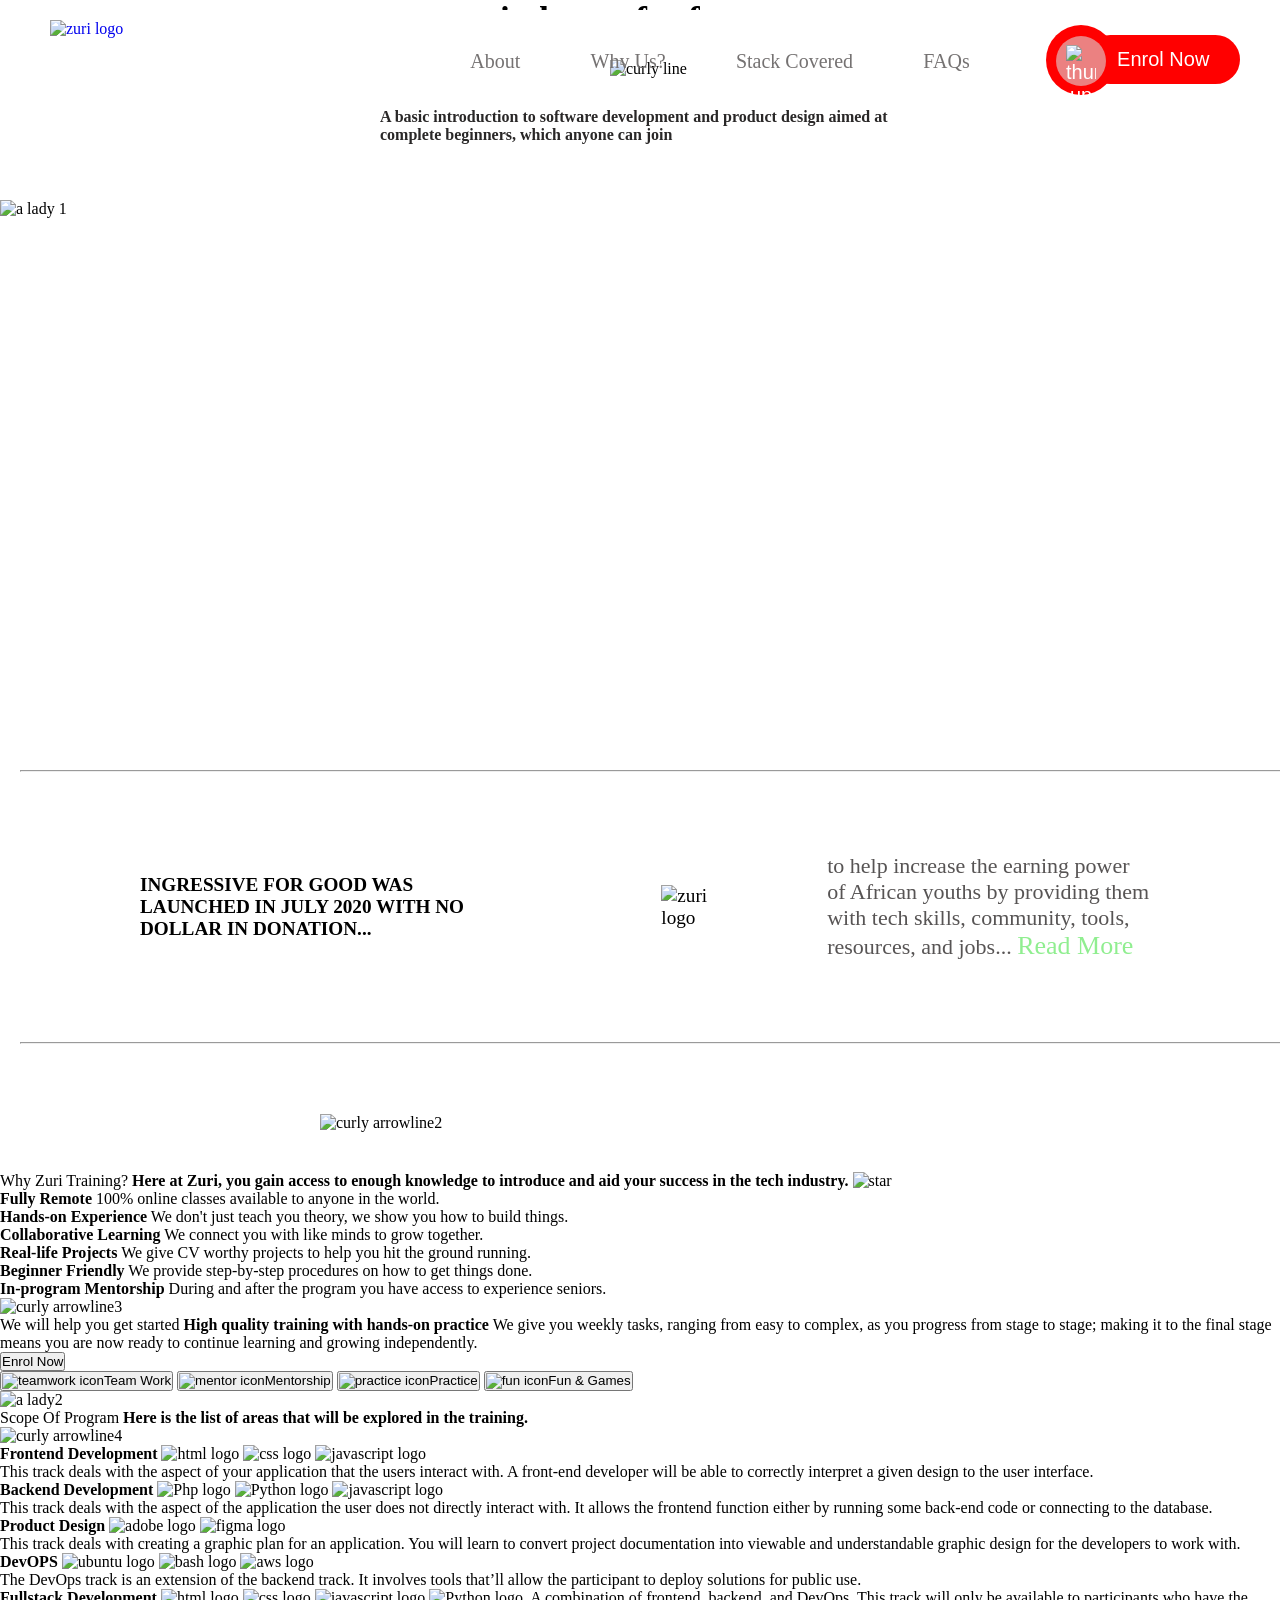
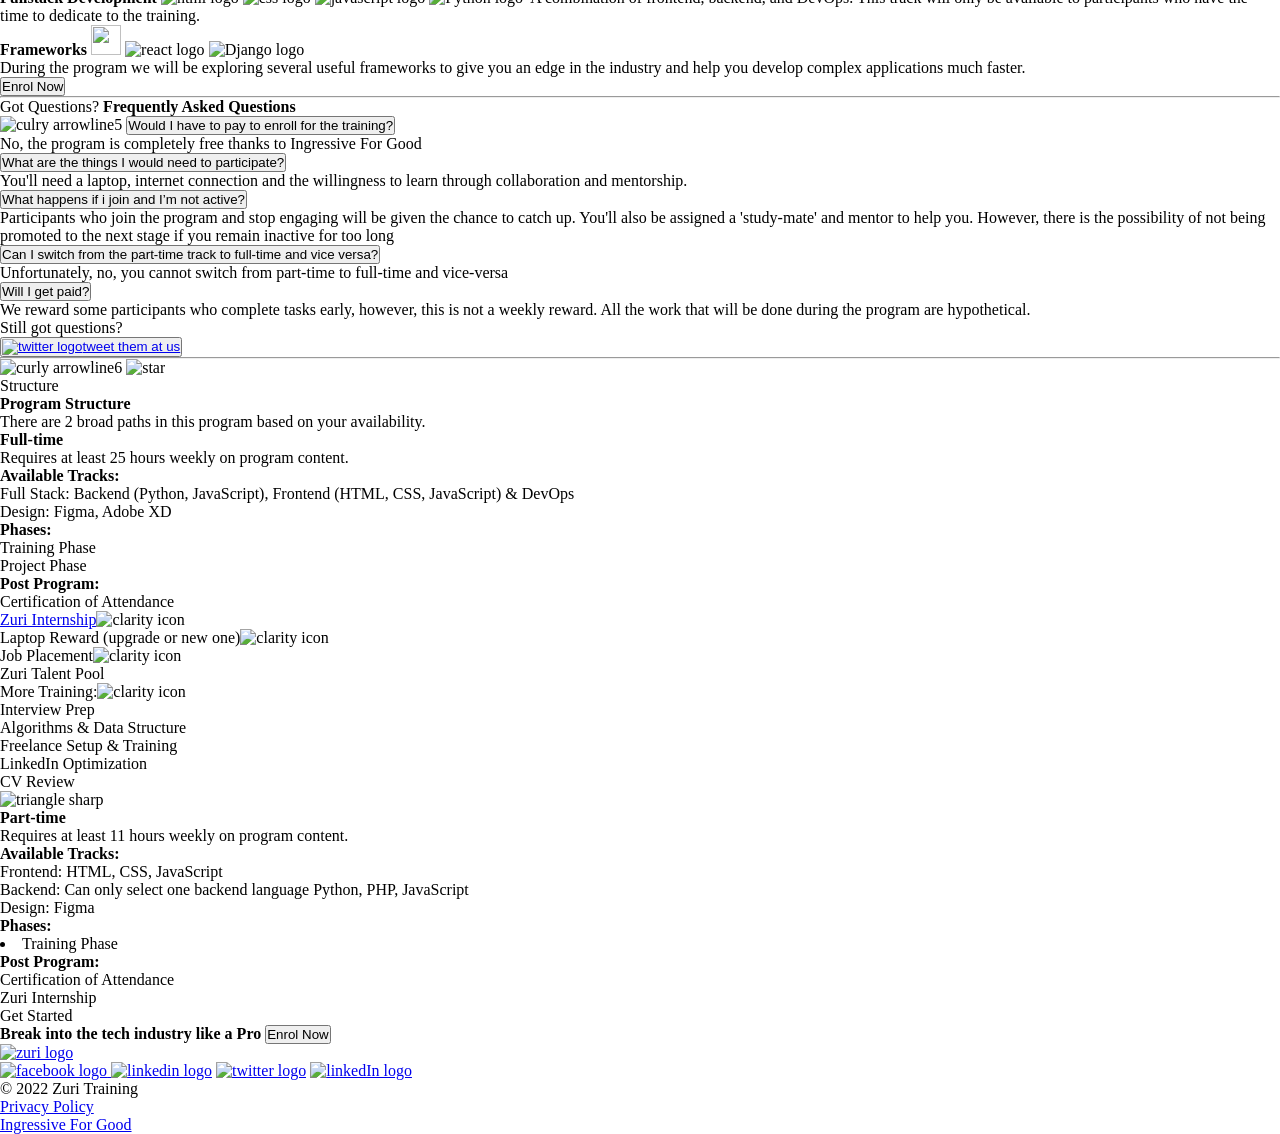
==== index.html @ 5a9dba30 "Rename new.html to index.html" ====
<!DOCTYPE html>
<html>

<head>
  <meta charset="utf-8">
  <meta name="viewport" content="width=device-width">
  <title>Zuri New User Page</title>
  <link href="new.css" rel="stylesheet" type="text/css" />
</head>

<body>
   <div class="container">
     <header>
       <a href="https://training.zuri.team/" target="_blank"><img src="https://training.zuri.team/logo.svg" alt="zuri logo" width="300px" height="100px"></a>
       <nav>
         <a href="#">About</a>
         <a href="#">Why Us?</a>
         <a href="#">Stack Covered</a>
         <a href="#">FAQs</a>
       </nav>
       <a href="https://training.zuri.team/enroll"><button><img src="https://images.emojiterra.com/google/noto-emoji/v2.034/128px/1f44d.png" alt="thumps up emorji" width="30px">Enrol Now</button></a>
     </header>
     <main>
       <section class="search">
         <img id="lady1"src="https://training.zuri.team/lady1.jpg" alt="a lady 1" width="400px" height="400px">
         <div class="scale">
      <p>And now your search has ended...</p>
        <h1>Gain knowledge to help you scale through the tech industry for free.
        </h1> 
        </div>
         <img id="wire1" src="https://training.zuri.team/line.svg" alt="curly line">
         <p class="basic">A basic introduction to software development and product design aimed at complete beginners, which anyone can join</p>
       <img id="maleface"src="https://training.zuri.team/maleface.svg"  alt="a maleface">
        <button>Enrol Now</button>
         
         <img id="wire2"src="https://training.zuri.team/section1wire.svg" alt="a curly arrowline">
         <img id="male1"src="https://training.zuri.team/male1.jpg" alt="a male1" width="400px" height="400px">
         
       </section>

       <section class="launch">
        
         <hr>
         <div class="sub-launch">
        <div><p><strong>INGRESSIVE FOR GOOD WAS LAUNCHED IN JULY 2020 WITH NO DOLLAR IN DONATION...</strong></p>
        </div>
         <div>
           <img src="https://training.zuri.team/ingresive.jpg" alt="zuri logo" width="200px" height="200px">
         </div>
         <div>
           <p class="help">
             to help increase the earning power of African youths by providing them with tech skills, community, tools, resources, and jobs... <a href="#">Read More</a>
           </p>
         </div>
        </div>
         <hr>
        
         <img id="wire3"src="https://training.zuri.team/section3wire.svg" alt="curly arrowline2">
       </section>
       <section>
         
         <p>
           Why Zuri Training?
<strong>
Here at Zuri, you gain access to enough knowledge to introduce and aid your success in the tech industry.
</strong>
           <img src="https://training.zuri.team/Star.jpg" alt="star" width="100px" height="100px">
         </p>
         <div>
           <ol>
             <li>
               <strong>Fully Remote</strong>
100% online classes available to anyone in the world.</li>
             <li>
               <strong>Hands-on Experience</strong>
We don't just teach you theory, we show you how to build things.
             </li>
             <li>
               <strong>Collaborative Learning</strong>
    We connect you with like minds to grow together.
             </li>
             <li>
               <strong>Real-life Projects</strong>
We give CV worthy projects to help you hit the ground running.
             </li>
             <li>
               <strong>Beginner Friendly</strong>
We provide step-by-step procedures on how to get things done.
             </li>
             <li>
               <strong>In-program Mentorship</strong>
During and after the program you have access to experience seniors.
             </li>
           </ol>
         </div>
       </section>
       <section>
         <img src="https://training.zuri.team/section3wire.svg" alt="curly arrowline3">
         <div>
         <p>
           We will help you get started

<strong>High quality training with hands-on practice</strong>

We give you weekly tasks, ranging from easy to complex, as you progress from stage to stage; making it to the final stage means you are now ready to continue learning and growing independently.
         </p>
    <a href="#"><button>Enrol Now</button></a>
           <div id="disabled_btn">
           <button><img src="https://training.zuri.team/hand.svg" alt="teamwork icon" width="30px" height="30px">Team Work</button>
           <button><img src="https://training.zuri.team/mentor.svg" alt="mentor icon" width="30px" height="30px">Mentorship</button>
           <button><img src="https://training.zuri.team/practice.svg" alt="practice icon" width="30px" height="30px">Practice</button>
           <button><img src="https://training.zuri.team/games.svg" alt="fun icon" width="30px" height="30px">Fun & Games</button>
         </div>
           <img src="https://training.zuri.team/section5-image.png" alt="a lady2" width="200px" height="200px">
           </div>
         
       </section>
       <section class="pro_scop">
         <p>
          Scope Of Program
           <strong> Here is the list of areas that will be explored in the training.</strong>
         </p>
         <img src="https://training.zuri.team/section6.svg" alt="curly arrowline4">
        <div> <strong>Frontend Development</strong>
          <img src="https://training.zuri.team/html.svg" alt="html logo" width="30px" height="30px">
           <img src="https://training.zuri.team/css-3%20logo.svg" alt="css logo" width="30px" height="30px">
           <img src="https://training.zuri.team/javascript%20logo.svg" alt="javascript logo" width="30px" height="30px">
          <p>
            This track deals with the aspect of your application that the users interact with. A front-end developer will be able to correctly interpret a given design to the user interface.
          </p>
          </div>
         <div> 
           <strong>Backend Development</strong>
          <img src="https://training.zuri.team/php2%20logo.svg" alt="Php logo" width="30px" height="30px">
           <img src="https://training.zuri.team/python-4%20logo.svg" alt="Python logo" width="30px" height="30px">
           <img src="https://training.zuri.team/javascript%20logo.svg" alt="javascript logo" width="30px" height="30px">
           <p>
             This track deals with the aspect of the application the user does not directly interact with. It allows the frontend function either by running some back-end code or connecting to the database.
           </p>
          </div>
         <div> 
           <strong>Product Design</strong>
          <img src="https://training.zuri.team/adobe-xd%20logo.svg" alt="adobe logo" width="30px" height="30px">
           <img src="https://training.zuri.team/Figma%20logo.svg" alt="figma logo" width="30px" height="30px">
           <p>
This track deals with creating a graphic plan for an application. You will learn to convert project documentation into viewable and understandable graphic design for the developers to work with.
           </p>
          </div>
         <div> 
           <strong>DevOPS</strong>
          <img src="https://training.zuri.team/Ubuntu%20logo.svg" alt="ubuntu logo" width="30px" height="30px">
           <img src="https://training.zuri.team/Bash%20logo.svg" alt="bash logo" width="30px" height="30px">
           <img src="https://training.zuri.team/aws%20logo.svg" alt="aws logo" width="30px" height="30px">
           <p>
The DevOps track is an extension of the backend track. It involves tools that’ll allow the participant to deploy solutions for public use.
           </p>
          </div>
         <div> <strong>Fullstack Development</strong>
          <img src="https://training.zuri.team/html.svg" alt="html logo" width="30px" height="30px">
           <img src="https://training.zuri.team/css-3%20logo.svg" alt="css logo" width="30px" height="30px">
           <img src="https://training.zuri.team/javascript%20logo.svg" alt="javascript logo" width="30px" height="30px">
            <img src="https://training.zuri.team/python-4%20logo.svg" alt="Python logo" width="30px" height="30px">
           <img 
          <p>
A combination of frontend, backend, and DevOps. This track will only be available to participants who have the time to dedicate to the training.
          </p>
          </div>
         <div class="framework"> 
           <strong>Frameworks</strong>
          <img src="https://training.zuri.team/Laravel%20logo.svg alt="lavarel logo" width="30px" height="30px">
           <img src="https://training.zuri.team/React%20logo.svg" alt="react logo" width="30px" height="30px">
           <img src="https://training.zuri.team/Django%20logo.svg" alt="Django logo" width="30px" height="30px">
           <p>
During the program we will be exploring several useful frameworks to give you an edge in the industry and help you develop complex applications much faster.
           </p>
           <button>Enrol Now</button>
          </div>
       </section>
       <hr>
       <section class="faqs_container">
         <div class="faqs">
           <p>
             Got Questions?
<strong>Frequently Asked Questions</strong>
           </p>
           <img src="https://training.zuri.team/section7wire.svg" alt="culry arrowline5">
           <button class="collapsible">Would I have to pay to enroll for the training?</button>
           <p class="content">No, the program is completely free thanks to Ingressive For Good</p>
           <button class="collapsible">What are the things I would need to participate?</button>
                      <p class="content">You'll need a laptop, internet connection and the willingness to learn through collaboration and mentorship.</p>
           <button class="collapsible">What happens if i join and I’m not active?</button>
                      <p class="content">Participants who join the program and stop engaging will be given the chance to catch up. You'll also be assigned a 'study-mate' and mentor to help you. However, there is the possibility of not being promoted to the next stage if you remain inactive for too long</p>
           <button class="collapsible">Can I switch from the part-time track to full-time and vice versa?</button>
                      <p class="content">Unfortunately, no, you cannot switch from part-time to full-time and vice-versa</p>
           <button class="collapsible">Will I get paid?</button>
             <p class="content">We reward some participants who complete tasks early, however, this is not a weekly reward. All the work that will be done during the program are hypothetical.</p>
           <p>Still got questions?</p><button>
             <a href="https://twitter.com/thezuriteam" target="_blank"><img src="https://training.zuri.team/twitter.svg" alt="twitter logo" width="22px" height="22px">tweet them at us</a>
           </button>
         </div>
       </section>
       <hr>
       <section class="structure_container">
         <div class="structure">
           <img src="https://training.zuri.team/section7wire.svg" alt="curly arrowline6">
            <img src="https://training.zuri.team/Star1.svg" alt="star">
 <p class=red>Structure</p>
<strong>Program Structure</strong>
<p>There are 2 broad paths in this program based on your availability.
  </p>
           <div class="full-time">
            <strong>Full-time</strong> 

<p>
  Requires at least 25 hours weekly on program content.
</p>
<strong>Available Tracks:</strong>

<ul>
 <li> Full Stack: Backend (Python, JavaScript), Frontend (HTML, CSS, JavaScript) & DevOps</li>
<li>Design: Figma, Adobe XD</li>
</ul>
<strong>Phases:</strong>
<ul>
 <li>Training Phase</li>
<li>Project Phase</li>
</ul>
<strong>Post Program:</strong>
<ul>
<li>Certification of Attendance</li> 
<li><a href="#">Zuri Internship</a><img src="https://training.zuri.team/clarity.svg" alt="clarity icon"> </li>
<li>Laptop Reward (upgrade or new one)<img src="https://training.zuri.team/clarity.svg" alt="clarity icon"> </li>
<li>Job Placement<img src="https://training.zuri.team/clarity.svg" alt="clarity icon"> </li>
<li>Zuri Talent Pool</li>
<li>More Training:<img src="https://training.zuri.team/clarity.svg" alt="clarity icon"> <br>
Interview Prep <br>
Algorithms & Data Structure <br>
Freelance Setup & Training <br>
LinkedIn Optimization <br>
CV Review</li>
        </ul>
             <img src="https://training.zuri.team/move.svg" alt="triangle sharp">
</div>
          <div class="part-time">
<strong>Part-time</strong>
<p>Requires at least 11 hours weekly on program content.</p>
<strong>Available Tracks:</strong>
<ul>
 <li>
    Frontend:
HTML, CSS, JavaScript
 </li>
<li>
  Backend: Can only select one backend language
Python,
PHP,
JavaScript
</li>
<li>
  Design:
Figma
</li>

</ul>
<strong>Phases:</strong>
<li>Training Phase</li>
<strong>Post Program:</strong>
<ul>
  <li>Certification of Attendance</li>
<li>Zuri Internship</li>
</ul>
   </div>
    </div>
   </section>
       <section class="get_started">
         <p>Get Started</p>
         <strong>Break into the tech industry like a Pro</strong>
         <button>Enrol Now</button>
       </section>
     </main>
     <footer>
       <div class="footer">
         <a href="https://training.zuri.team/" target="_blank"><img src="https://training.zuri.team/logo.svg" alt="zuri logo" width="100px" height="100px"></a>
         <div class="socials">
           <a href="https://web.facebook.com/thezuriteam" target="_blank"> <img src="https://training.zuri.team/facebook.svg" alt="facebook logo" width="22px" height="22px">
      </a>
       <a href="https://www.linkedin.com/company/zuri-team/" target="_blank"><img src="https://training.zuri.team/linkd.svg" alt="linkedin logo" width="22px" height="22px"></a>
       <a href="https://twitter.com/thezuriteam" target="_blank"><img src="https://training.zuri.team/twitter.svg" alt="twitter logo" width="22px" height="22px"></a>
       <a href="https://www.youtube.com/thezuriteam" target="_blank"><img src="https://training.zuri.team/youtube.svg" alt="linkedIn logo" width="22px" height="22px"></a>
         </div>
         <div>
           <p>© 2022 Zuri Training</p>
         </div>
         <div><a href="#">Privacy Policy</a></div>
         <div><a href="#">Ingressive For Good</a></div>
       </div>
     </footer>
   </div>
</body>

</html>
---- new.css ----
* {
    margin: 0;
    padding: 0;
    box-sizing: border-box;
}


header {
    background-color: #fff;
    position: fixed;
    top: 0;
    width: 100%;
    height: 50px;
    margin: 10px;
    padding: 10px;
    z-index: 1;
}

nav {
    display: flex;
    flex-direction: row;
    justify-content: space-evenly;
    width: 50%;
    margin-top: -70px;
    margin: 0 auto;
    position: absolute;
    top: 40px;
    right: 250px;
}

nav a {
    text-decoration: none;
    color: rgb(117, 114, 114);
    font-size: 20px;
}

header a img {
margin-left: 30px;
position: absolute;


}
header a button {
    position: fixed;
    top: 35px;
    right: 40px;
    padding: 13px;
    background-color: red;
    color: #fff;
    font-size: 20px;
    border: none;
    border-radius: 50px;
    width: 12%;
    cursor: pointer;

}

header a button::before {
    content: "";
  background-color: rgb(235, 129, 129);
  border-radius: 50%;
  height: 50px;
  position: absolute;
  width: 50px;
  top: 1px;
  left: -30px;
  z-index: 1;
}

header a button::after {
    content: "";
  background-color: red;
  border-radius: 50%;
  height: 70px;
  position: absolute;
  width: 70px;
  top: -10px;
  left: -40px;
}

header a button img {
    position: absolute;
    top: 10px;
    left: -50px;
    z-index: 2;
}

.search {
    background-color: #fff;
    width: 100%;
    height: 600px;
    margin-top: 100px;
    
    }

    #lady1 {
        position: relative;
        left: 0;
        top: 100px;
    }

    .scale {
        position: relative;
        top: -300px;
        left: 500px;
        width: 20%;


    }
    .scale p {
        color: red;
        font-size: 18px;
        padding: 10px;
    }

    h1 {
        font-size: 35px;
    }
    #wire1 {
        position: relative;
        top: -280px;
        left: 610px;
        width: 120px;
    }
    .basic {
        position: relative;
        top: -250px;
        left: 380px;
        width: 40%;
        font-weight: bold;
        color: rgb(41, 39, 39);
    }

    #maleface {
        position: relative;
        top: -530px;
        left: 370px;
        width: 50px;
    }

    .search button {
        position: relative;
        left: 500px;
        top: -580px;
        background-color: red;
        padding: 15px;
        color: white;
        border: none;
        border-radius: 50px;
        width: 150px;
        font-size: 17px;
        cursor: pointer;
    }

    #wire2 {
        width: 70px;
        position: relative;
        left: 420px;
        top: -450px;
    }
    #male1 {
        position: relative;
        left:600px;
        top: -550px;
    }

    .launch {
        width: 100%;
        margin: 20px;
        margin-top: 70px;
    
    }

    .sub-launch {
        display: flex;
        flex-direction: row;
        justify-content: space-around;
        align-items: center;
        height: 250px;
        font-size: larger;
        margin-left: -350px;
        margin: 10px;
        

        
    }
    



    .sub-launch p {
    width: 60%;
    padding: 10px;
    margin-left: 100px;
    
}

.help {
    color: rgb(87, 84, 84);
    font-size: 22px;
    margin-right: -500px;
    
}
.help a {
text-decoration: none;
color: lightgreen;
font-size: 26px;
}

.launch #wire3 {
    width: 120px;
    margin: 20px;
    margin-left: 300px;
    margin-top: 70px;

    
}
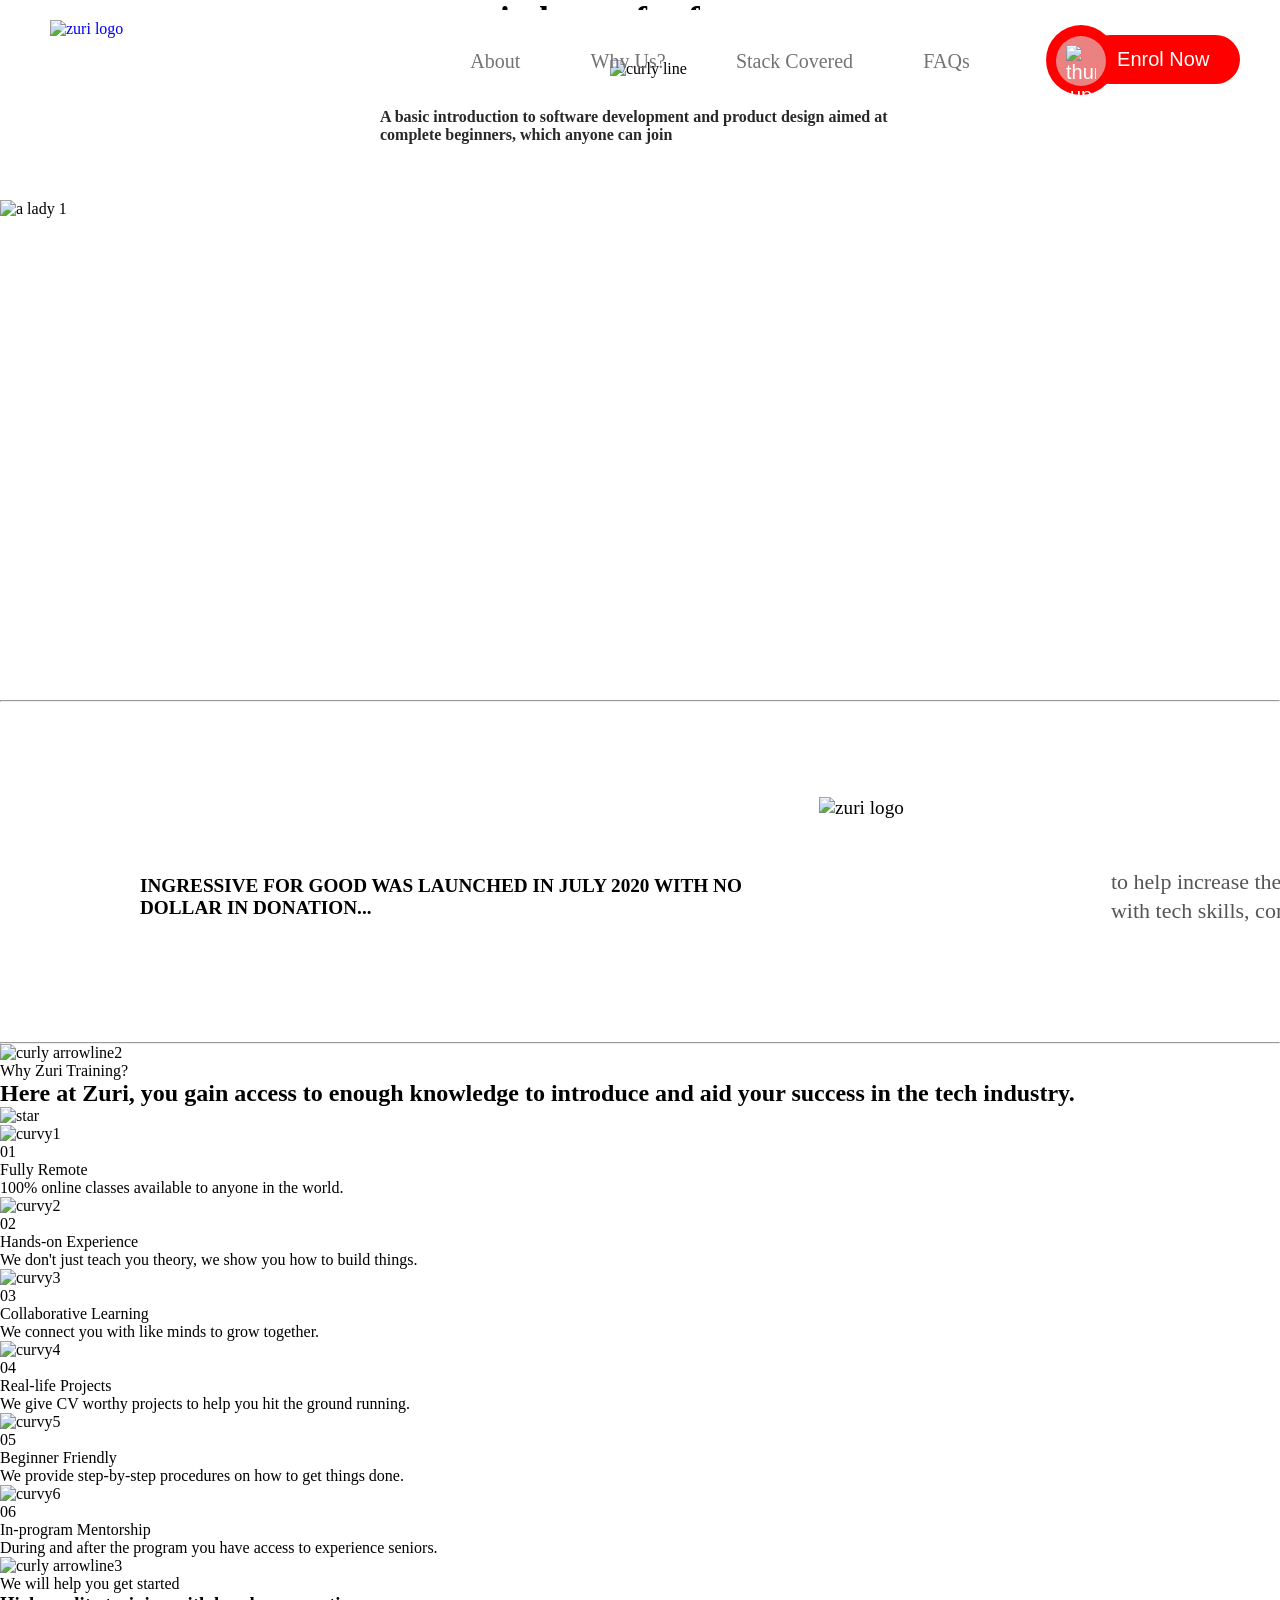
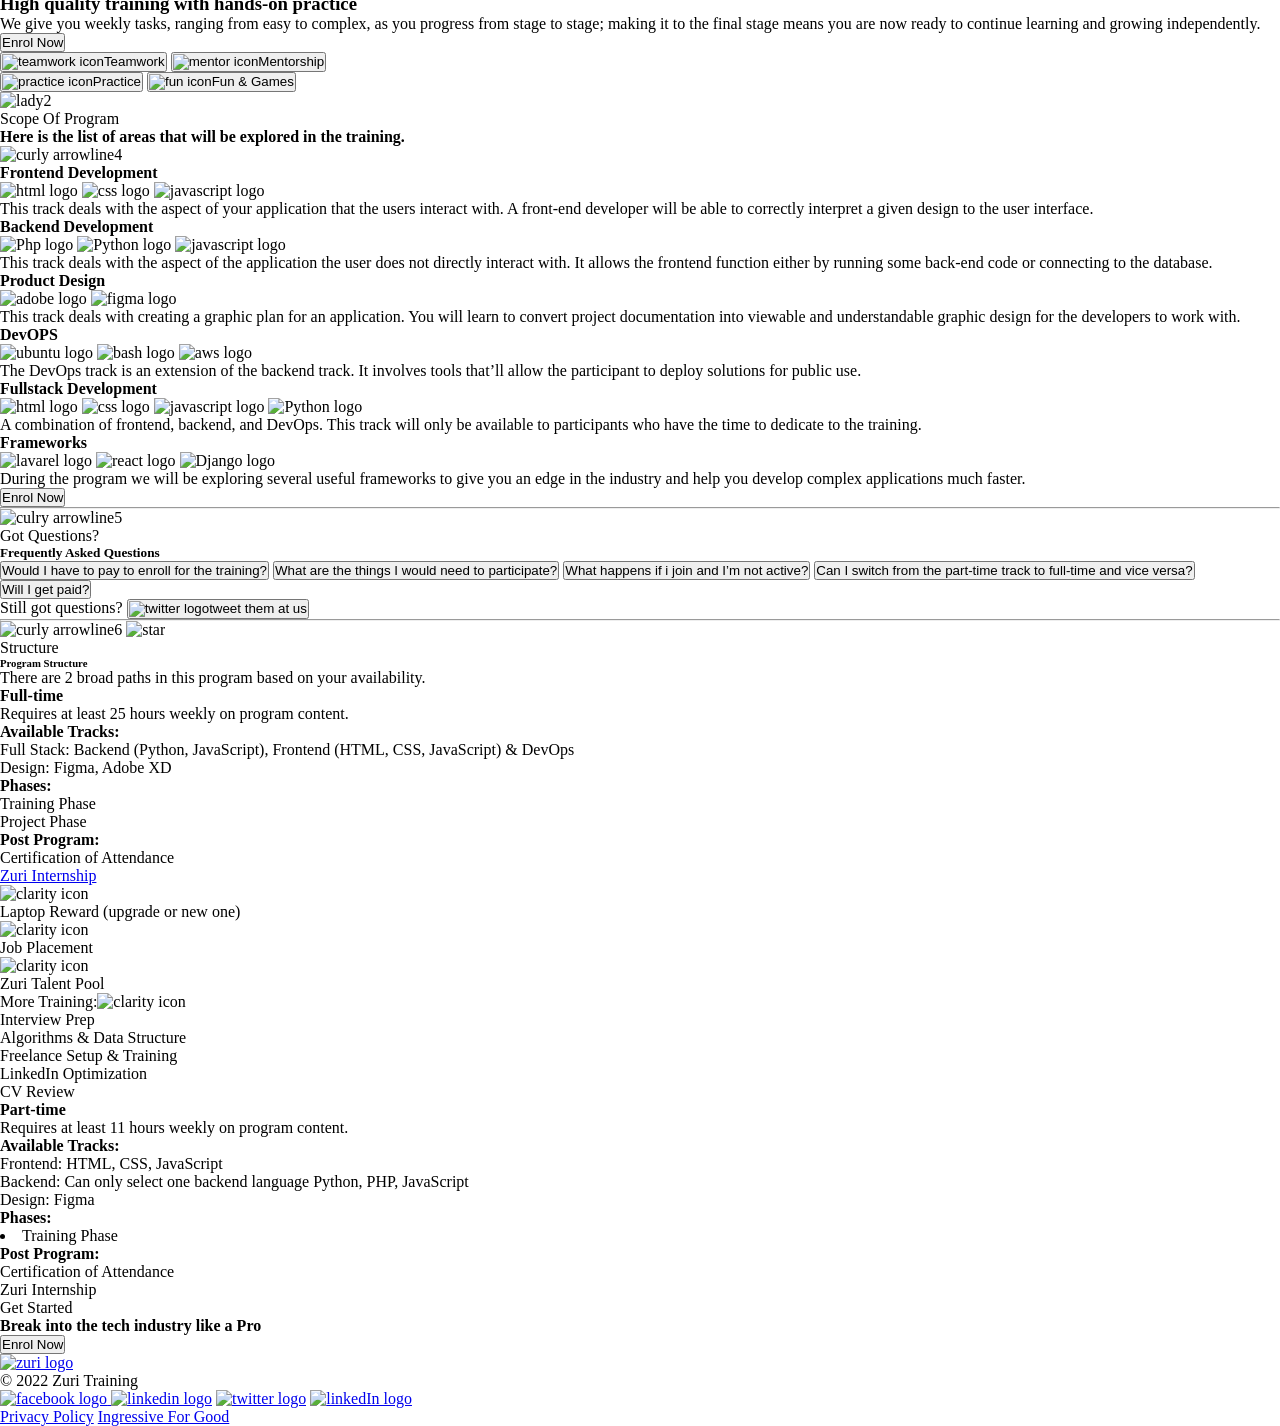
==== commit 32c70b6d: "Update index.html" ====
--- a/index.html
+++ b/index.html
@@ -11,18 +11,18 @@
 <body>
    <div class="container">
      <header>
-       <a href="https://training.zuri.team/" target="_blank"><img src="https://training.zuri.team/logo.svg" alt="zuri logo" width="300px" height="100px"></a>
+       <a  href="https://training.zuri.team/" target="_blank"><img class="zuri-log" src="https://training.zuri.team/logo.svg" alt="zuri logo" width="300px" height="100px"></a>
        <nav>
-         <a href="#">About</a>
-         <a href="#">Why Us?</a>
-         <a href="#">Stack Covered</a>
-         <a href="#">FAQs</a>
+         <a href="#about">About</a>
+         <a href="#why">Why Us?</a>
+         <a href="#stack">Stack Covered</a>
+         <a href="#FAQS">FAQs</a>
        </nav>
        <a href="https://training.zuri.team/enroll"><button><img src="https://images.emojiterra.com/google/noto-emoji/v2.034/128px/1f44d.png" alt="thumps up emorji" width="30px">Enrol Now</button></a>
      </header>
      <main>
        <section class="search">
-         <img id="lady1"src="https://training.zuri.team/lady1.jpg" alt="a lady 1" width="400px" height="400px">
+         <img id="lady1"src="https://training.zuri.team/lady1.jpg" alt="a lady 1" width="300px" height="350px">
          <div class="scale">
       <p>And now your search has ended...</p>
         <h1>Gain knowledge to help you scale through the tech industry for free.
@@ -34,182 +34,238 @@
         <button>Enrol Now</button>
          
          <img id="wire2"src="https://training.zuri.team/section1wire.svg" alt="a curly arrowline">
-         <img id="male1"src="https://training.zuri.team/male1.jpg" alt="a male1" width="400px" height="400px">
-         
-       </section>
-
-       <section class="launch">
-        
-         <hr>
+         <img id="male1"src="https://training.zuri.team/male1.jpg" alt="a male1" width="330px" height="400px">
+         
+       </section>
+       <hr>
+       <section id="about"class="launch">
+        
+        
          <div class="sub-launch">
-        <div><p><strong>INGRESSIVE FOR GOOD WAS LAUNCHED IN JULY 2020 WITH NO DOLLAR IN DONATION...</strong></p>
-        </div>
-         <div>
-           <img src="https://training.zuri.team/ingresive.jpg" alt="zuri logo" width="200px" height="200px">
-         </div>
-         <div>
+          
+        <p><strong>INGRESSIVE FOR GOOD WAS LAUNCHED IN JULY 2020 WITH NO DOLLAR IN DONATION...</strong></p>
+           <img id="power"src="https://training.zuri.team/ingresive.jpg" alt="zuri logo" width="200px" height="200px">
+         
            <p class="help">
              to help increase the earning power of African youths by providing them with tech skills, community, tools, resources, and jobs... <a href="#">Read More</a>
            </p>
-         </div>
+           
         </div>
-         <hr>
-        
-         <img id="wire3"src="https://training.zuri.team/section3wire.svg" alt="curly arrowline2">
-       </section>
-       <section>
-         
-         <p>
-           Why Zuri Training?
-<strong>
+        
+      
+     </section>
+     <hr>
+       <section id="why"class="why-zuri">
+        <img id="wire3"src="https://training.zuri.team/section3wire.svg" alt="curly arrowline2">
+         <div class="sub-why">
+          <p> Why Zuri Training?</p>
+        <h2> 
 Here at Zuri, you gain access to enough knowledge to introduce and aid your success in the tech industry.
-</strong>
-           <img src="https://training.zuri.team/Star.jpg" alt="star" width="100px" height="100px">
+        </h2> 
+<img id="star1"src="https://training.zuri.team/Star.jpg" alt="star" width="200px" height="200px">
+</div>
+         <div class="list">
+           <ol>
+             <li class="remote">
+              
+              <img src="https://training.zuri.team/curve1.png" width="150px" alt="curvy1">
+              <p class="number">01</p>
+               <p class="bold">Fully Remote</p>
+100% online classes available to anyone in the world.</li>
+             <li class="hands-on">
+              <img src="https://training.zuri.team/curve.svg" width="150px" alt="curvy2">
+              <p class="number">02</p>
+               <p class="bold">Hands-on Experience</p>
+We don't just teach you theory, we show you how to build things.
+             </li>
+             <li class="collabo">
+              <img src="https://training.zuri.team/curve3.svg" width="150px" alt="curvy3">
+              <p class="number">03</p>
+               <p class="bold">Collaborative Learning</p>
+    We connect you with like minds to grow together.
+             </li>
+             <li class="project">
+              <img src="https://training.zuri.team/curve4.svg" width="150px" alt="curvy4">
+              <p class="number">04</p>
+               <p class="bold">Real-life Projects</p>
+We give CV worthy projects to help you hit the ground running.
+             </li>
+             <li class="beginner">
+              <img src="https://training.zuri.team/curve5.svg" width="150px" alt="curvy5">
+              <p class="number">05</p>
+               <p class="bold">Beginner Friendly</p>
+We provide step-by-step procedures on how to get things done.
+             </li>
+             <li class="mentorship">
+              <img src="https://training.zuri.team/curve6.svg" width="150px" alt="curvy6">
+              <p class="number">06</p>
+               <p class="bold">In-program Mentorship</p>
+During and after the program you have access to experience seniors.
+             </li>
+           </ol>
+         </div>
+       </section>
+       <section class="get-started">
+        
+         
+         <div class="sub-started">
+          <img id="wire3" src="https://training.zuri.team/section5wire.svg" alt="curly arrowline3">
+          
+         <p class="started">
+           We will help you get started
          </p>
-         <div>
-           <ol>
-             <li>
-               <strong>Fully Remote</strong>
-100% online classes available to anyone in the world.</li>
-             <li>
-               <strong>Hands-on Experience</strong>
-We don't just teach you theory, we show you how to build things.
-             </li>
-             <li>
-               <strong>Collaborative Learning</strong>
-    We connect you with like minds to grow together.
-             </li>
-             <li>
-               <strong>Real-life Projects</strong>
-We give CV worthy projects to help you hit the ground running.
-             </li>
-             <li>
-               <strong>Beginner Friendly</strong>
-We provide step-by-step procedures on how to get things done.
-             </li>
-             <li>
-               <strong>In-program Mentorship</strong>
-During and after the program you have access to experience seniors.
-             </li>
-           </ol>
-         </div>
-       </section>
-       <section>
-         <img src="https://training.zuri.team/section3wire.svg" alt="curly arrowline3">
-         <div>
-         <p>
-           We will help you get started
-
-<strong>High quality training with hands-on practice</strong>
-
+<h3>High quality training with hands-on practice</h3>
+<p class="weekly">
 We give you weekly tasks, ranging from easy to complex, as you progress from stage to stage; making it to the final stage means you are now ready to continue learning and growing independently.
          </p>
-    <a href="#"><button>Enrol Now</button></a>
+    <a href="#"><button class="now-btn">Enrol Now</button></a>
+    
            <div id="disabled_btn">
-           <button><img src="https://training.zuri.team/hand.svg" alt="teamwork icon" width="30px" height="30px">Team Work</button>
-           <button><img src="https://training.zuri.team/mentor.svg" alt="mentor icon" width="30px" height="30px">Mentorship</button>
-           <button><img src="https://training.zuri.team/practice.svg" alt="practice icon" width="30px" height="30px">Practice</button>
-           <button><img src="https://training.zuri.team/games.svg" alt="fun icon" width="30px" height="30px">Fun & Games</button>
-         </div>
-           <img src="https://training.zuri.team/section5-image.png" alt="a lady2" width="200px" height="200px">
+            <div>
+           <button><img src="https://training.zuri.team/hand.svg" alt="teamwork icon" width="45px">Teamwork</button>
+           <button><img src="https://training.zuri.team/mentor.svg" alt="mentor icon" width="45px">Mentorship</button>
+          </div>
+           <div>
+           <button><img src="https://training.zuri.team/practice.svg" alt="practice icon" width="45px">Practice</button>
+           <button id="fun-games"><img src="https://training.zuri.team/games.svg" alt="fun icon" width="45px">Fun & Games</button>
+          </div>
+         </div>
+           <div class="lady2-img">
+            <img src="https://training.zuri.team/section5-image.png" alt="lady2" width="700px" height="530px">
            </div>
          
-       </section>
-       <section class="pro_scop">
-         <p>
+           </div>
+          
+       </section>
+       <section id="stack" class="pro-scop">
+         <p class="pro">
           Scope Of Program
-           <strong> Here is the list of areas that will be explored in the training.</strong>
-         </p>
-         <img src="https://training.zuri.team/section6.svg" alt="curly arrowline4">
-        <div> <strong>Frontend Development</strong>
-          <img src="https://training.zuri.team/html.svg" alt="html logo" width="30px" height="30px">
-           <img src="https://training.zuri.team/css-3%20logo.svg" alt="css logo" width="30px" height="30px">
-           <img src="https://training.zuri.team/javascript%20logo.svg" alt="javascript logo" width="30px" height="30px">
+        </p>
+           <h4> Here is the list of areas that will be explored in the training.</h4>
+        
+         <img id="wire4"src="https://training.zuri.team/section6.svg" alt="curly arrowline4">
+         <div class="programs">
+        <div class="frontend"> 
+          <p><strong>Frontend Development</strong></p>
+          <img src="https://training.zuri.team/html.svg" alt="html logo" width="50px" height="70px">
+           <img src="https://training.zuri.team/css-3%20logo.svg" alt="css logo" width="50px" height="70px">
+           <img src="https://training.zuri.team/javascript%20logo.svg" alt="javascript logo" width="50px" height="70px">
           <p>
             This track deals with the aspect of your application that the users interact with. A front-end developer will be able to correctly interpret a given design to the user interface.
           </p>
           </div>
-         <div> 
-           <strong>Backend Development</strong>
-          <img src="https://training.zuri.team/php2%20logo.svg" alt="Php logo" width="30px" height="30px">
-           <img src="https://training.zuri.team/python-4%20logo.svg" alt="Python logo" width="30px" height="30px">
-           <img src="https://training.zuri.team/javascript%20logo.svg" alt="javascript logo" width="30px" height="30px">
+         <div class="backend"> 
+          <p><strong>Backend Development</strong></p>
+          <img src="https://training.zuri.team/php2%20logo.svg" alt="Php logo" width="50px" height="70px">
+           <img src="https://training.zuri.team/python-4%20logo.svg" alt="Python logo" width="50px" height="70px">
+           <img src="https://training.zuri.team/javascript%20logo.svg" alt="javascript logo" width="50px" height="70px">
            <p>
              This track deals with the aspect of the application the user does not directly interact with. It allows the frontend function either by running some back-end code or connecting to the database.
            </p>
           </div>
-         <div> 
-           <strong>Product Design</strong>
-          <img src="https://training.zuri.team/adobe-xd%20logo.svg" alt="adobe logo" width="30px" height="30px">
-           <img src="https://training.zuri.team/Figma%20logo.svg" alt="figma logo" width="30px" height="30px">
+         <div class="product"> 
+          <p><strong>Product Design</strong></p>
+          <img src="https://training.zuri.team/adobe-xd%20logo.svg" alt="adobe logo" width="50px" height="70px">
+           <img src="https://training.zuri.team/Figma%20logo.svg" alt="figma logo" width="50px" height="70px">
            <p>
 This track deals with creating a graphic plan for an application. You will learn to convert project documentation into viewable and understandable graphic design for the developers to work with.
            </p>
           </div>
-         <div> 
-           <strong>DevOPS</strong>
-          <img src="https://training.zuri.team/Ubuntu%20logo.svg" alt="ubuntu logo" width="30px" height="30px">
-           <img src="https://training.zuri.team/Bash%20logo.svg" alt="bash logo" width="30px" height="30px">
-           <img src="https://training.zuri.team/aws%20logo.svg" alt="aws logo" width="30px" height="30px">
+         <div class="devops"> 
+          <p><strong>DevOPS</strong></p>
+          <img src="https://training.zuri.team/Ubuntu%20logo.svg" alt="ubuntu logo" width="50px" height="70px">
+           <img src="https://training.zuri.team/Bash%20logo.svg" alt="bash logo" width="50px" height="70px">
+           <img src="https://training.zuri.team/aws%20logo.svg" alt="aws logo" width="50px" height="70px">
            <p>
 The DevOps track is an extension of the backend track. It involves tools that’ll allow the participant to deploy solutions for public use.
            </p>
           </div>
-         <div> <strong>Fullstack Development</strong>
-          <img src="https://training.zuri.team/html.svg" alt="html logo" width="30px" height="30px">
-           <img src="https://training.zuri.team/css-3%20logo.svg" alt="css logo" width="30px" height="30px">
-           <img src="https://training.zuri.team/javascript%20logo.svg" alt="javascript logo" width="30px" height="30px">
-            <img src="https://training.zuri.team/python-4%20logo.svg" alt="Python logo" width="30px" height="30px">
-           <img 
+         <div class="fullstack"> 
+          <p><strong>Fullstack Development</strong></p>
+          <img src="https://training.zuri.team/html.svg" alt="html logo" width="50px" height="70px">
+           <img src="https://training.zuri.team/css-3%20logo.svg" alt="css logo" width="50px" height="70px">
+           <img src="https://training.zuri.team/javascript%20logo.svg" alt="javascript logo" width="50px" height="70px">
+            <img src="https://training.zuri.team/python-4%20logo.svg" alt="Python logo" width="50px" height="70px">
+           
           <p>
 A combination of frontend, backend, and DevOps. This track will only be available to participants who have the time to dedicate to the training.
           </p>
           </div>
          <div class="framework"> 
-           <strong>Frameworks</strong>
-          <img src="https://training.zuri.team/Laravel%20logo.svg alt="lavarel logo" width="30px" height="30px">
-           <img src="https://training.zuri.team/React%20logo.svg" alt="react logo" width="30px" height="30px">
-           <img src="https://training.zuri.team/Django%20logo.svg" alt="Django logo" width="30px" height="30px">
+          <p><strong>Frameworks</strong></p>
+          <img src="https://training.zuri.team/Laravel%20logo.svg" alt="lavarel logo" width="50px" height="70px">
+           <img src="https://training.zuri.team/React%20logo.svg" alt="react logo" width="50px" height="70px">
+           <img src="https://training.zuri.team/Django%20logo.svg" alt="Django logo" width="50px" height="70px">
            <p>
 During the program we will be exploring several useful frameworks to give you an edge in the industry and help you develop complex applications much faster.
            </p>
+          </div>
+         </div>
            <button>Enrol Now</button>
-          </div>
+          
+         
        </section>
        <hr>
-       <section class="faqs_container">
+       <section id="FAQS"class="faqs_container">
+        
          <div class="faqs">
-           <p>
+          <img id="wire5" src="https://training.zuri.team/section7wire.svg" alt="culry arrowline5">
+           <p class="got">
              Got Questions?
-<strong>Frequently Asked Questions</strong>
-           </p>
-           <img src="https://training.zuri.team/section7wire.svg" alt="culry arrowline5">
-           <button class="collapsible">Would I have to pay to enroll for the training?</button>
-           <p class="content">No, the program is completely free thanks to Ingressive For Good</p>
-           <button class="collapsible">What are the things I would need to participate?</button>
-                      <p class="content">You'll need a laptop, internet connection and the willingness to learn through collaboration and mentorship.</p>
-           <button class="collapsible">What happens if i join and I’m not active?</button>
-                      <p class="content">Participants who join the program and stop engaging will be given the chance to catch up. You'll also be assigned a 'study-mate' and mentor to help you. However, there is the possibility of not being promoted to the next stage if you remain inactive for too long</p>
-           <button class="collapsible">Can I switch from the part-time track to full-time and vice versa?</button>
-                      <p class="content">Unfortunately, no, you cannot switch from part-time to full-time and vice-versa</p>
-           <button class="collapsible">Will I get paid?</button>
-             <p class="content">We reward some participants who complete tasks early, however, this is not a weekly reward. All the work that will be done during the program are hypothetical.</p>
-           <p>Still got questions?</p><button>
-             <a href="https://twitter.com/thezuriteam" target="_blank"><img src="https://training.zuri.team/twitter.svg" alt="twitter logo" width="22px" height="22px">tweet them at us</a>
-           </button>
+            </p>
+<h5>Frequently Asked Questions</h5>
+          
+           <div class="collapsible">
+           <button id="faq_btn1" onclick="getButton1()" class="collapsible-btn">Would I have to pay to enroll for the training?
+            <div class="plus-close">
+              <div class="first"></div>
+              <div class="second"></div>
+            </div>
+          </button>
+           <button id="faq_btn2" onclick="getButton2()" class="collapsible-btn" >What are the things I would need to participate?
+            <div class="plus-close">
+              <div class="first"></div>
+              <div class="second"></div>
+            </div></button>
+           <button id="faq_btn3" onclick="getButton3()" class="collapsible-btn">What happens if i join and I’m not active?
+            <div class="plus-close">
+              <div class="first"></div>
+              <div class="second"></div>
+            </div></button>
+           <button id="faq_btn4" onclick="getButton4()" class="collapsible-btn">Can I switch from the part-time track to full-time and vice versa?
+            <div class="plus-close">
+              <div class="first"></div>
+              <div class="second"></div>
+            </div></button>
+           <button id="faq_btn5" onclick="getButton5()" class="collapsible-btn">Will I get paid?
+            <div class="plus-close">
+              <div class="first"></div>
+              <div class="second"></div>
+            </div></button>
+          </div>
+
+          <div class="still">
+            <label name="q_btn">Still got questions?</label>
+             
+             <a href="https://twitter.com/thezuriteam" target="_blank"><button id="q_btn"><img src="https://training.zuri.team/twitter.svg" alt="twitter logo" width="30px" height="30px">tweet them at us</button></a>
+           
+          </div>
          </div>
        </section>
        <hr>
        <section class="structure_container">
          <div class="structure">
-           <img src="https://training.zuri.team/section7wire.svg" alt="curly arrowline6">
-            <img src="https://training.zuri.team/Star1.svg" alt="star">
- <p class=red>Structure</p>
-<strong>Program Structure</strong>
-<p>There are 2 broad paths in this program based on your availability.
+          <div class="img">
+           <img id="wire6"src="https://training.zuri.team/section7wire.svg" alt="curly arrowline6">
+            <img id="star2"src="https://training.zuri.team/Star1.svg" alt="star">
+          </div>
+ <p class="red">Structure</p>
+<h6>Program Structure</h6>
+<p class="black">There are 2 broad paths in this program based on your availability.
   </p>
+  <div class="time">
            <div class="full-time">
-            <strong>Full-time</strong> 
+            <p><strong>Full-time</strong> </p>
 
 <p>
   Requires at least 25 hours weekly on program content.
@@ -228,21 +284,22 @@
 <strong>Post Program:</strong>
 <ul>
 <li>Certification of Attendance</li> 
-<li><a href="#">Zuri Internship</a><img src="https://training.zuri.team/clarity.svg" alt="clarity icon"> </li>
-<li>Laptop Reward (upgrade or new one)<img src="https://training.zuri.team/clarity.svg" alt="clarity icon"> </li>
-<li>Job Placement<img src="https://training.zuri.team/clarity.svg" alt="clarity icon"> </li>
+<li><a href="#">Zuri Internship</a> </li><img src="https://training.zuri.team/clarity.svg" alt="clarity icon">
+<li>Laptop Reward (upgrade or new one) </li><img id="laptop"src="https://training.zuri.team/clarity.svg" alt="clarity icon">
+<li>Job Placement </li><img src="https://training.zuri.team/clarity.svg" alt="clarity icon">
 <li>Zuri Talent Pool</li>
-<li>More Training:<img src="https://training.zuri.team/clarity.svg" alt="clarity icon"> <br>
+<li>More Training:<img id="more" src="https://training.zuri.team/clarity.svg" alt="clarity icon"><br>
 Interview Prep <br>
 Algorithms & Data Structure <br>
 Freelance Setup & Training <br>
 LinkedIn Optimization <br>
-CV Review</li>
+CV Review
+</li>
         </ul>
-             <img src="https://training.zuri.team/move.svg" alt="triangle sharp">
+
 </div>
           <div class="part-time">
-<strong>Part-time</strong>
+<p><strong>Part-time</strong></p>
 <p>Requires at least 11 hours weekly on program content.</p>
 <strong>Available Tracks:</strong>
 <ul>
@@ -270,32 +327,44 @@
 <li>Zuri Internship</li>
 </ul>
    </div>
+  </div>
     </div>
    </section>
-       <section class="get_started">
-         <p>Get Started</p>
-         <strong>Break into the tech industry like a Pro</strong>
-         <button>Enrol Now</button>
+       <section id="g_started">
+        <div class="sub">
+         <p class="get">Get Started</p>
+        <p class="break"><strong>Break into the tech industry like a Pro</strong></p> 
+         <button class="enrol">Enrol Now</button>
+        </div>
        </section>
      </main>
      <footer>
        <div class="footer">
-         <a href="https://training.zuri.team/" target="_blank"><img src="https://training.zuri.team/logo.svg" alt="zuri logo" width="100px" height="100px"></a>
+        <div class="logo">
+         <a href="https://training.zuri.team/" target="_blank"><img src="https://training.zuri.team/logo.svg" alt="zuri logo" width="300px"></a>
+        <p>© 2022 Zuri Training</p>
+        </div>
          <div class="socials">
-           <a href="https://web.facebook.com/thezuriteam" target="_blank"> <img src="https://training.zuri.team/facebook.svg" alt="facebook logo" width="22px" height="22px">
+           <a href="https://web.facebook.com/thezuriteam" target="_blank"> <img src="https://training.zuri.team/facebook.svg" alt="facebook logo" width="35px">
       </a>
-       <a href="https://www.linkedin.com/company/zuri-team/" target="_blank"><img src="https://training.zuri.team/linkd.svg" alt="linkedin logo" width="22px" height="22px"></a>
-       <a href="https://twitter.com/thezuriteam" target="_blank"><img src="https://training.zuri.team/twitter.svg" alt="twitter logo" width="22px" height="22px"></a>
-       <a href="https://www.youtube.com/thezuriteam" target="_blank"><img src="https://training.zuri.team/youtube.svg" alt="linkedIn logo" width="22px" height="22px"></a>
-         </div>
-         <div>
-           <p>© 2022 Zuri Training</p>
-         </div>
-         <div><a href="#">Privacy Policy</a></div>
-         <div><a href="#">Ingressive For Good</a></div>
-       </div>
+       <a href="https://www.linkedin.com/company/zuri-team/" target="_blank"><img src="https://training.zuri.team/linkd.svg" alt="linkedin logo" width="35px" ></a>
+       <a href="https://twitter.com/thezuriteam" target="_blank"><img src="https://training.zuri.team/twitter.svg" alt="twitter logo" width="35px" height="35px"></a>
+       <a href="https://www.youtube.com/thezuriteam" target="_blank"><img src="https://training.zuri.team/youtube.svg" alt="linkedIn logo" width="35px" height="35px"></a>
+       
+       <div class="bottom">
+        <a href="#">Privacy Policy</a>
+        <a href="#">Ingressive For Good</a>
+      </div>
+         </div>
+         </div>
+         
+  
      </footer>
    </div>
+   <script src="new.js">
+
+
+   </script>
 </body>
 
 </html>
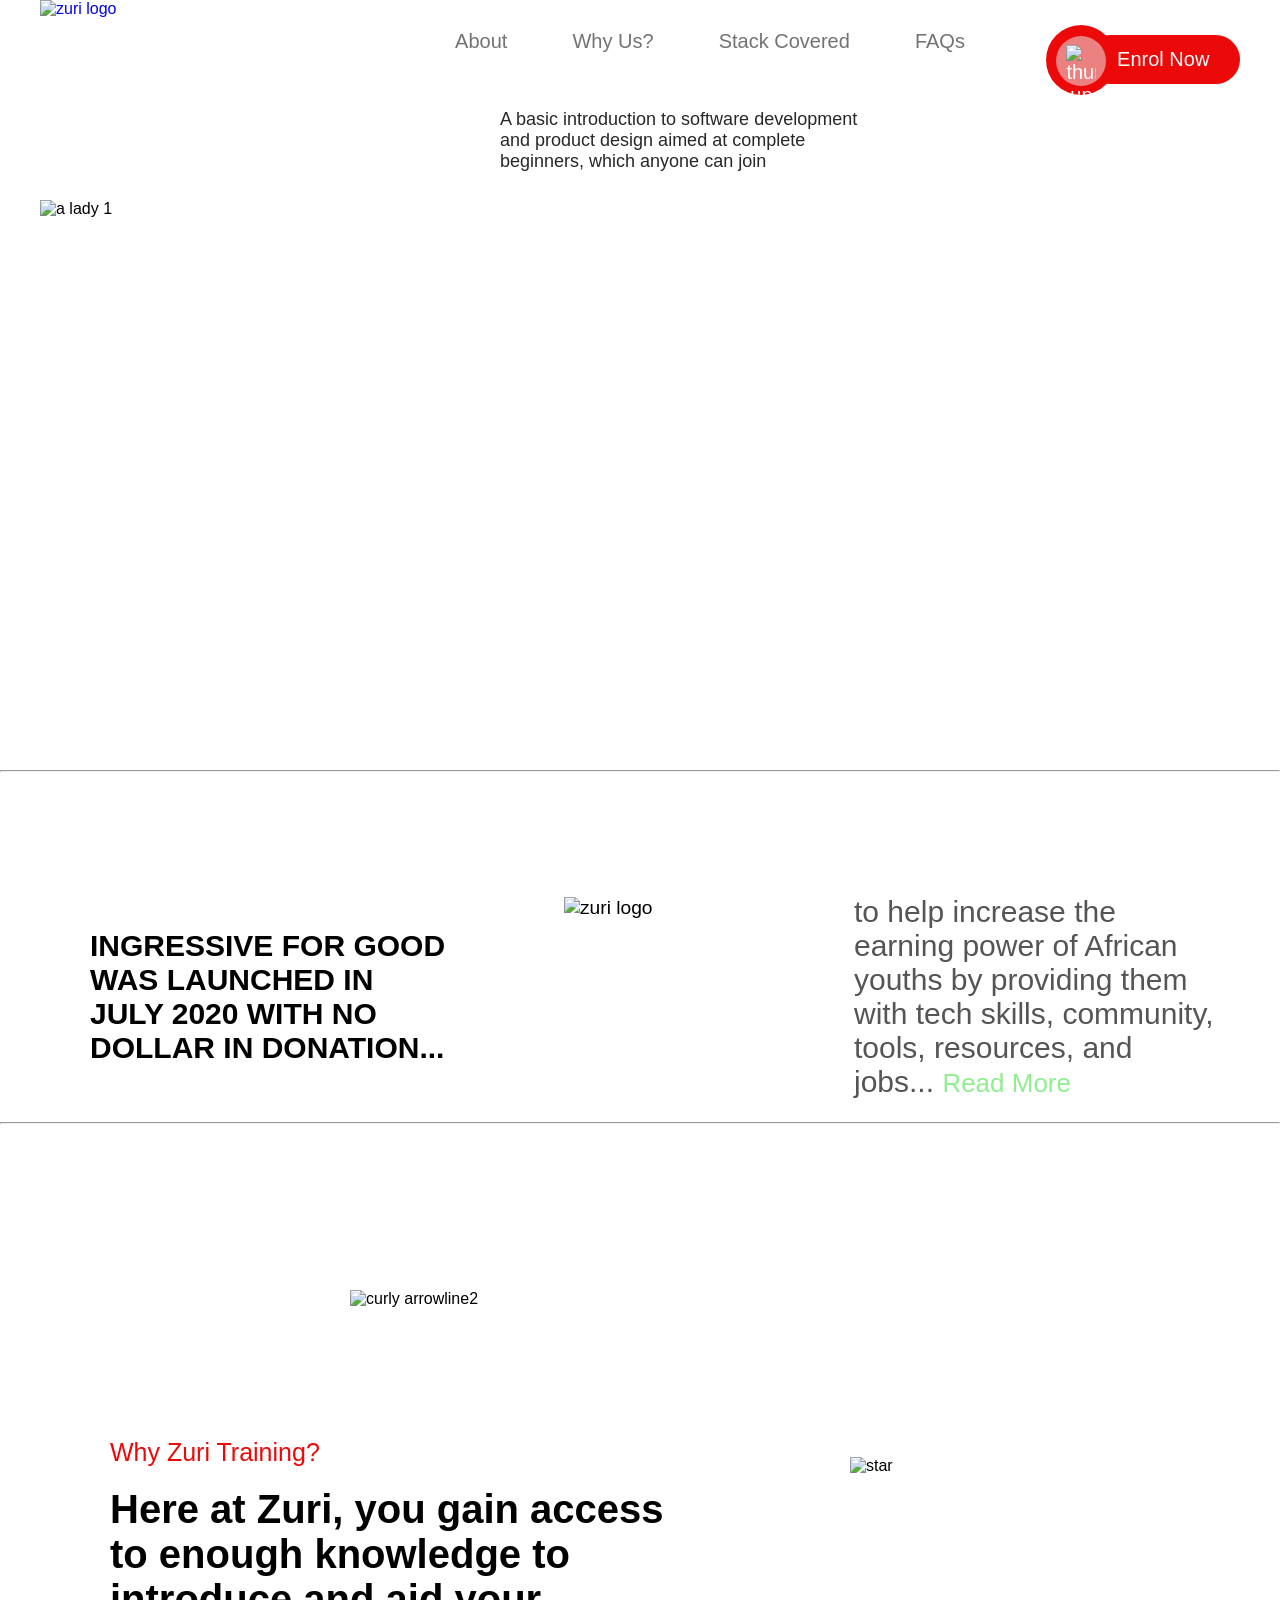
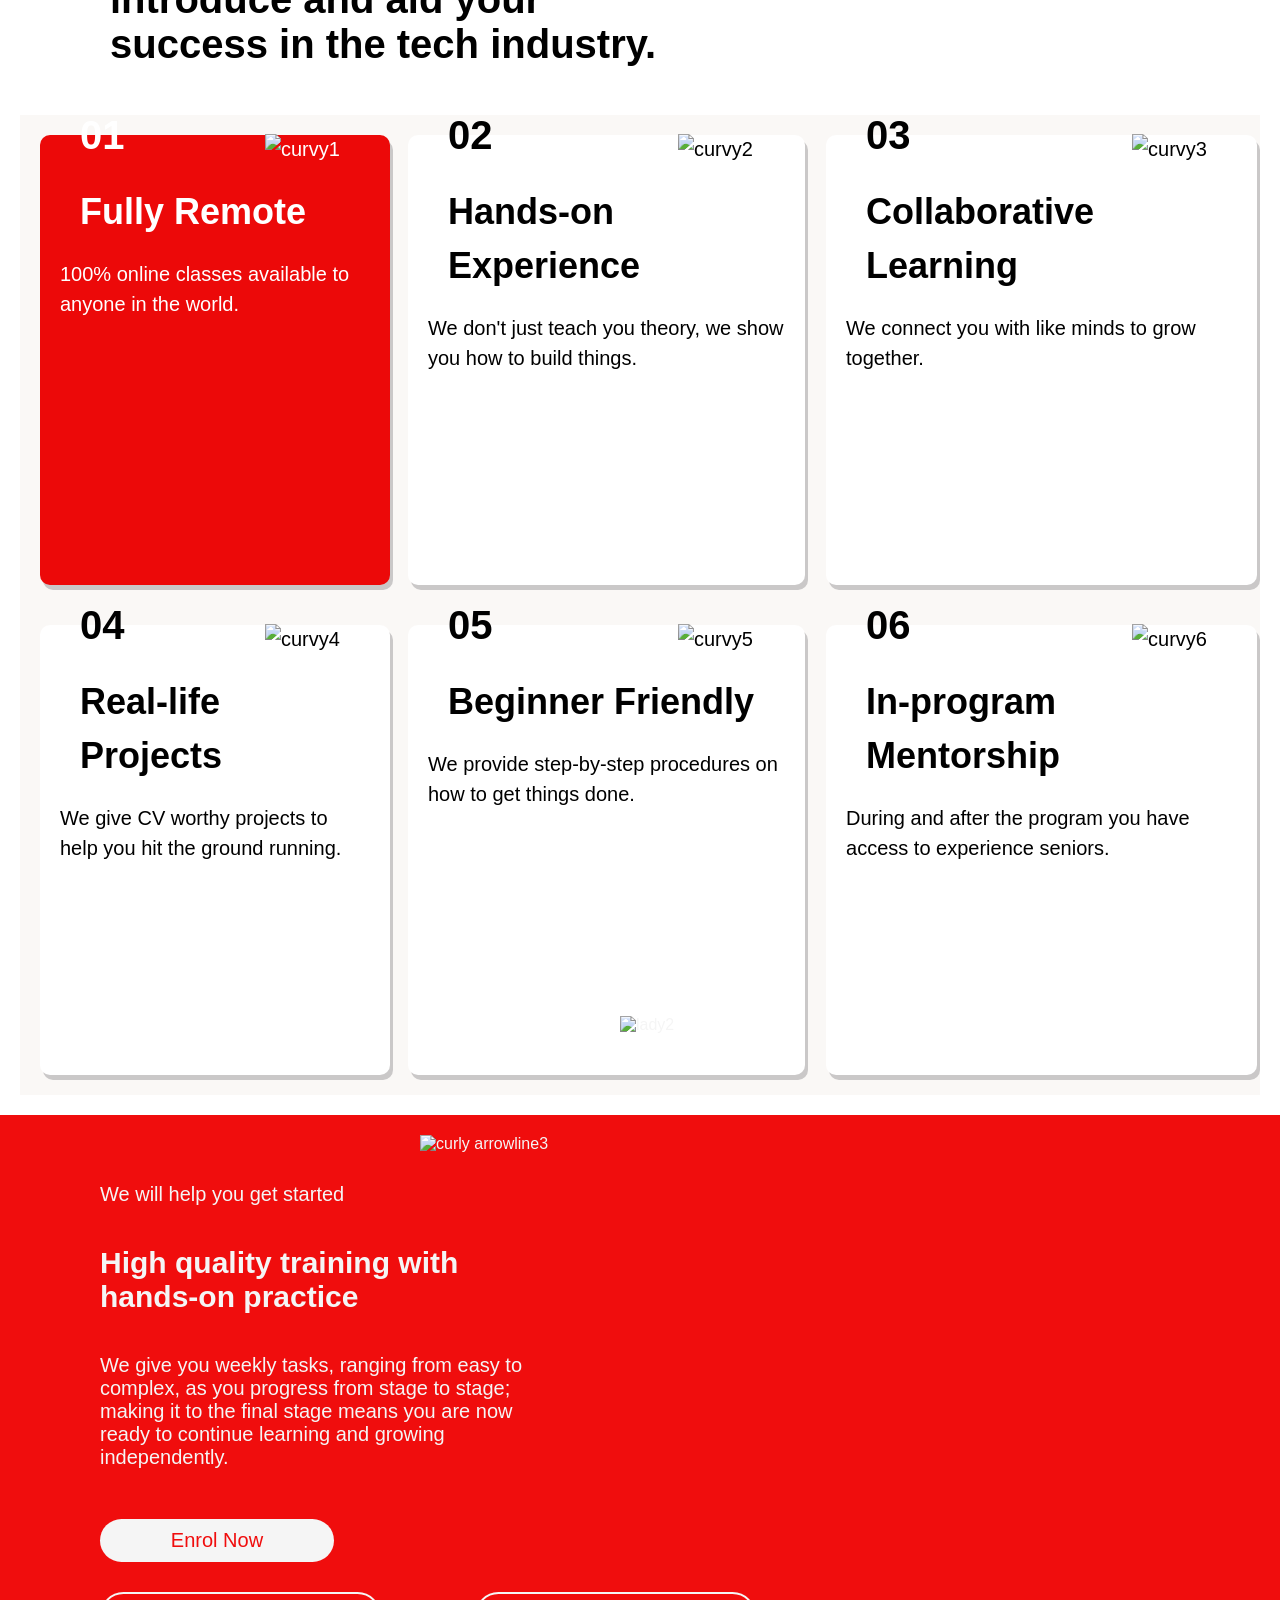
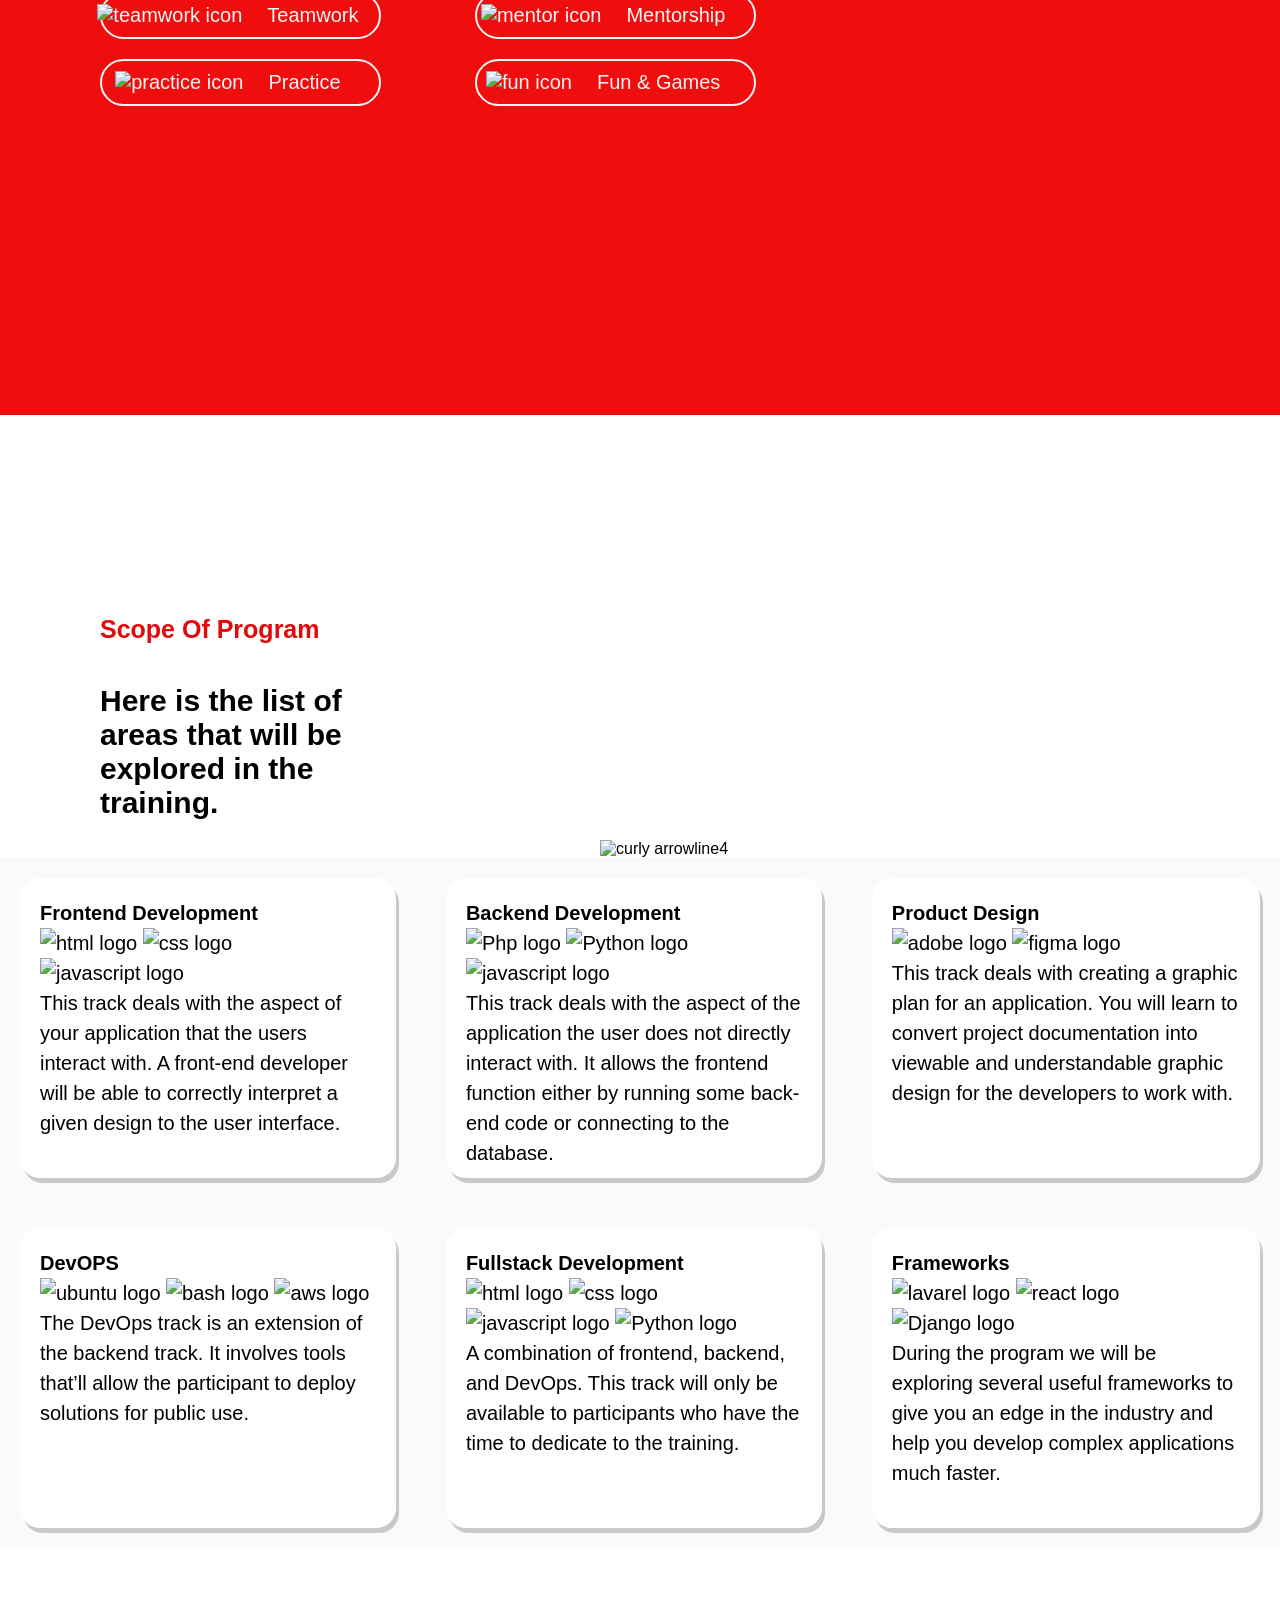
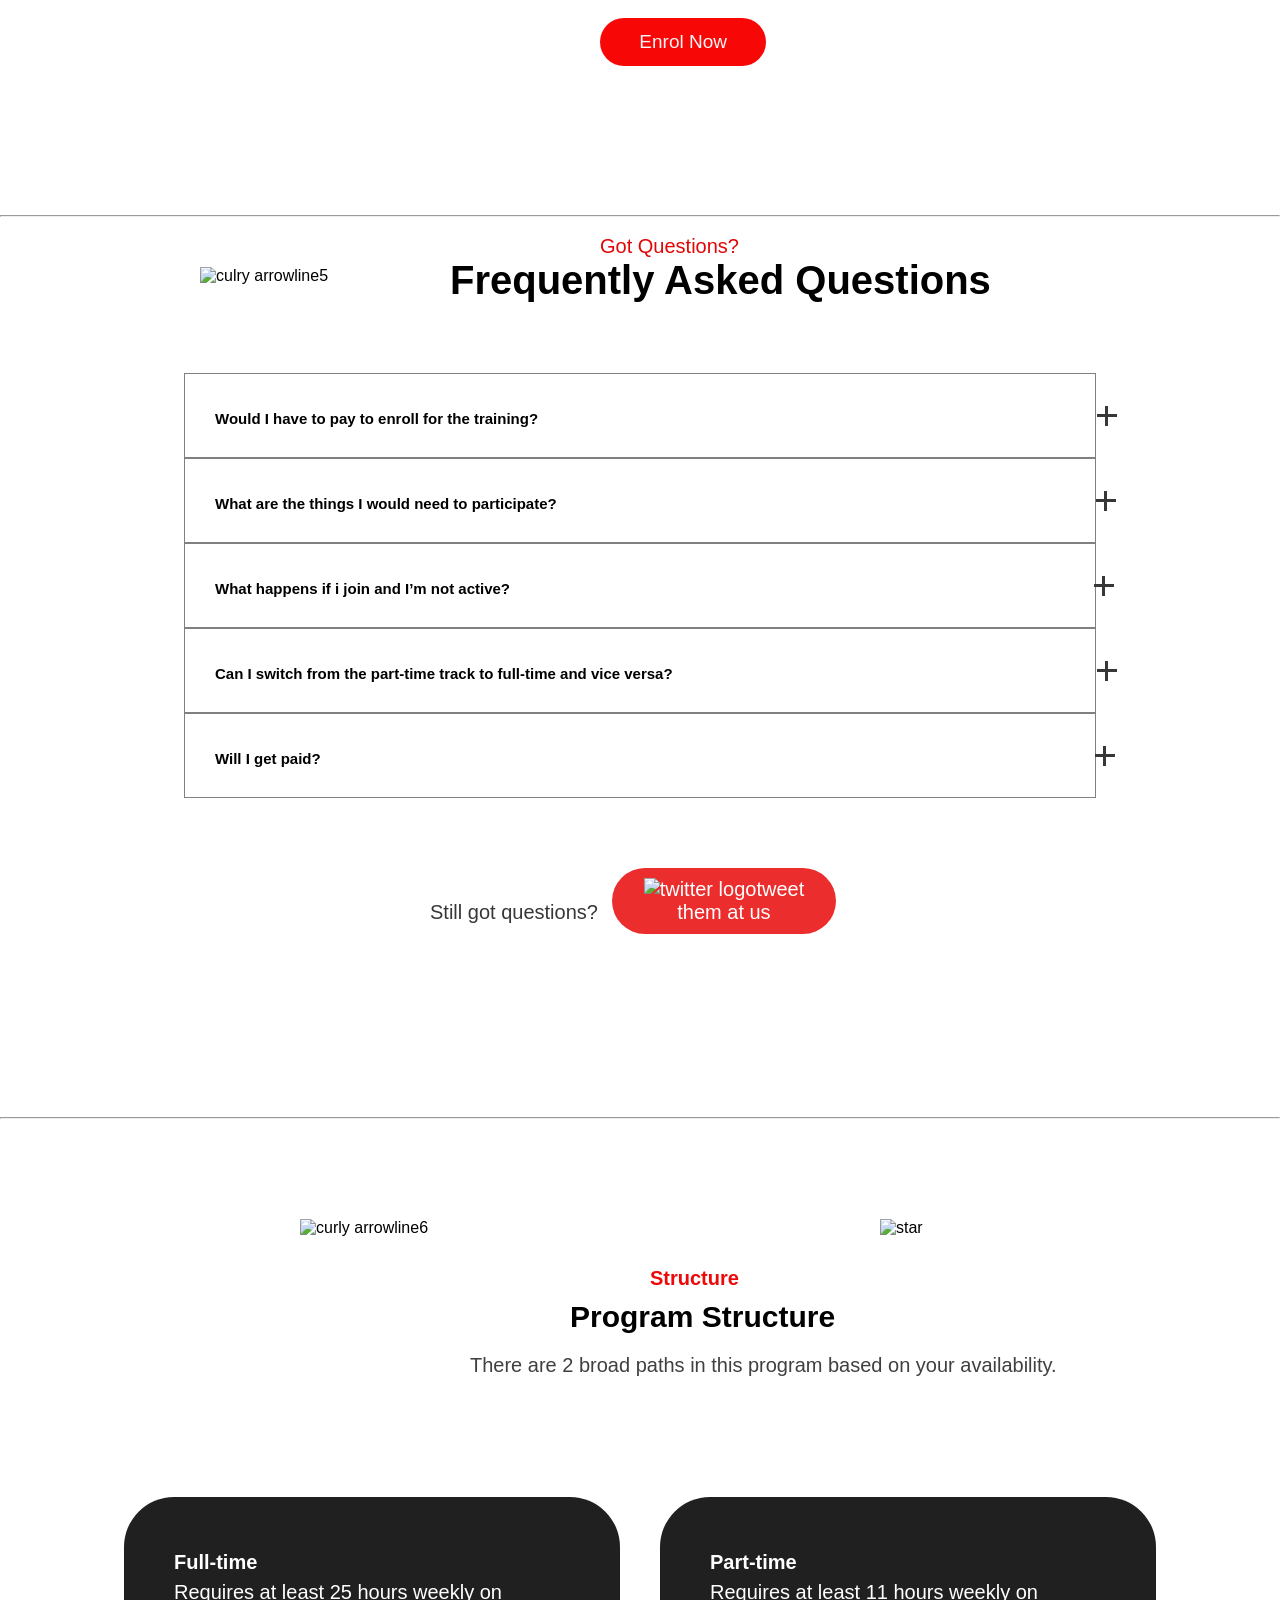
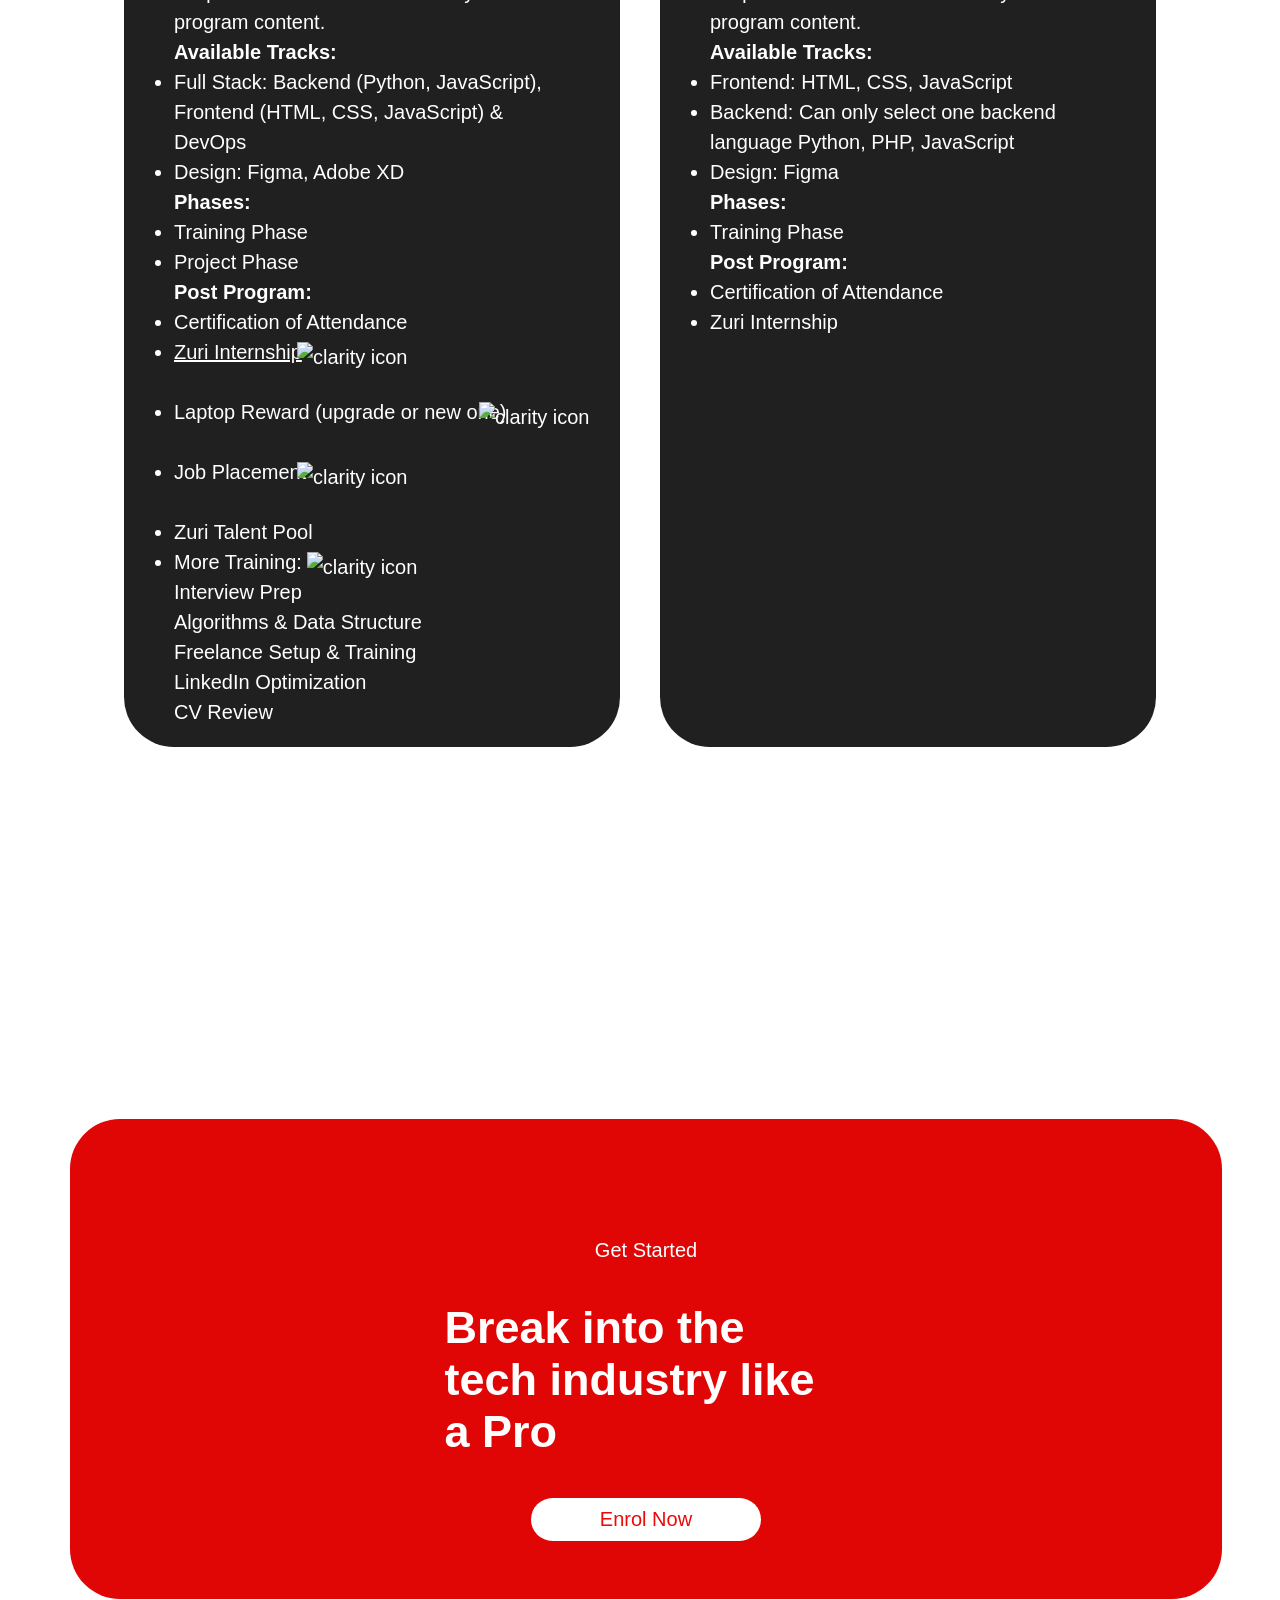
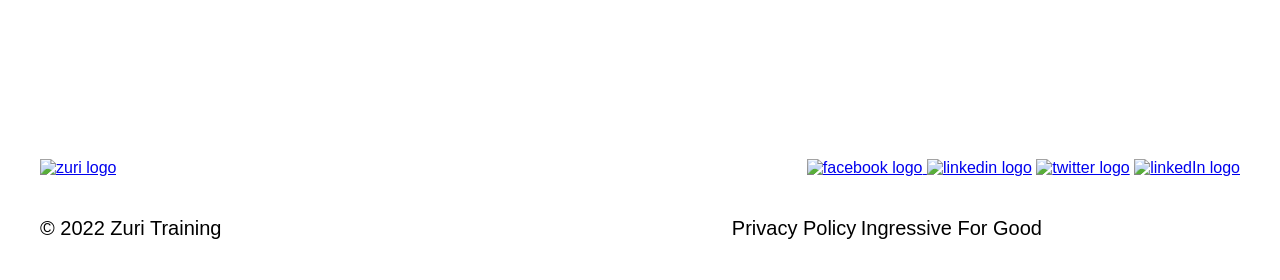
==== commit c27db7f9: "Update index.html" ====
--- a/index.html
+++ b/index.html
@@ -37,9 +37,9 @@
          <img id="male1"src="https://training.zuri.team/male1.jpg" alt="a male1" width="330px" height="400px">
          
        </section>
-       <hr>
+       
        <section id="about"class="launch">
-        
+        <hr>
         
          <div class="sub-launch">
           
@@ -51,10 +51,10 @@
            </p>
            
         </div>
-        
+        <hr>
       
      </section>
-     <hr>
+     
        <section id="why"class="why-zuri">
         <img id="wire3"src="https://training.zuri.team/section3wire.svg" alt="curly arrowline2">
          <div class="sub-why">
@@ -270,18 +270,18 @@
 <p>
   Requires at least 25 hours weekly on program content.
 </p>
-<strong>Available Tracks:</strong>
+<p><strong>Available Tracks:</strong></p>
 
 <ul>
  <li> Full Stack: Backend (Python, JavaScript), Frontend (HTML, CSS, JavaScript) & DevOps</li>
 <li>Design: Figma, Adobe XD</li>
 </ul>
-<strong>Phases:</strong>
+<p><strong>Phases:</strong></p>
 <ul>
  <li>Training Phase</li>
 <li>Project Phase</li>
 </ul>
-<strong>Post Program:</strong>
+<p><strong>Post Program:</strong></p>
 <ul>
 <li>Certification of Attendance</li> 
 <li><a href="#">Zuri Internship</a> </li><img src="https://training.zuri.team/clarity.svg" alt="clarity icon">
@@ -301,7 +301,7 @@
           <div class="part-time">
 <p><strong>Part-time</strong></p>
 <p>Requires at least 11 hours weekly on program content.</p>
-<strong>Available Tracks:</strong>
+<p><strong>Available Tracks:</strong></p>
 <ul>
  <li>
     Frontend:
@@ -319,9 +319,11 @@
 </li>
 
 </ul>
-<strong>Phases:</strong>
-<li>Training Phase</li>
-<strong>Post Program:</strong>
+<p><strong>Phases:</strong></p>
+<ul>
+  <li>Training Phase</li>
+</ul>
+<p><strong>Post Program:</strong></p>
 <ul>
   <li>Certification of Attendance</li>
 <li>Zuri Internship</li>
@@ -345,9 +347,9 @@
         <p>© 2022 Zuri Training</p>
         </div>
          <div class="socials">
-           <a href="https://web.facebook.com/thezuriteam" target="_blank"> <img src="https://training.zuri.team/facebook.svg" alt="facebook logo" width="35px">
+           <a href="https://web.facebook.com/thezuriteam" target="_blank"> <img src="https://training.zuri.team/facebook.svg" alt="facebook logo" width="35px" height="35px">
       </a>
-       <a href="https://www.linkedin.com/company/zuri-team/" target="_blank"><img src="https://training.zuri.team/linkd.svg" alt="linkedin logo" width="35px" ></a>
+       <a href="https://www.linkedin.com/company/zuri-team/" target="_blank"><img src="https://training.zuri.team/linkd.svg" alt="linkedin logo" width="35px" height="35px" ></a>
        <a href="https://twitter.com/thezuriteam" target="_blank"><img src="https://training.zuri.team/twitter.svg" alt="twitter logo" width="35px" height="35px"></a>
        <a href="https://www.youtube.com/thezuriteam" target="_blank"><img src="https://training.zuri.team/youtube.svg" alt="linkedIn logo" width="35px" height="35px"></a>
        
--- a/new.css
+++ b/new.css
@@ -4,16 +4,23 @@
     box-sizing: border-box;
 }
 
+body {
+    background-color: #fff;
+    overflow-x: hidden;
+    font-family: 'roboto', sans-serif;
+}
 
 header {
     background-color: #fff;
     position: fixed;
     top: 0;
     width: 100%;
-    height: 50px;
-    margin: 10px;
+    height: 120px;
     padding: 10px;
     z-index: 1;
+    margin-top: -10px;
+    
+    
 }
 
 nav {
@@ -45,7 +52,7 @@
     top: 35px;
     right: 40px;
     padding: 13px;
-    background-color: red;
+    background-color: rgb(236, 9, 9);
     color: #fff;
     font-size: 20px;
     border: none;
@@ -69,7 +76,7 @@
 
 header a button::after {
     content: "";
-  background-color: red;
+  background-color: rgb(236, 9, 9);
   border-radius: 50%;
   height: 70px;
   position: absolute;
@@ -95,7 +102,7 @@
 
     #lady1 {
         position: relative;
-        left: 0;
+        left: 40px;
         top: 100px;
     }
 
@@ -103,32 +110,32 @@
         position: relative;
         top: -300px;
         left: 500px;
-        width: 20%;
+        width: 30%;
 
 
     }
     .scale p {
-        color: red;
-        font-size: 18px;
+        color: rgb(236, 9, 9);
+        font-size: 20px;
         padding: 10px;
     }
 
     h1 {
-        font-size: 35px;
+        font-size: 40px;
     }
     #wire1 {
         position: relative;
         top: -280px;
-        left: 610px;
-        width: 120px;
+        left: 690px;
+        width: 150px;
     }
     .basic {
         position: relative;
         top: -250px;
-        left: 380px;
-        width: 40%;
-        font-weight: bold;
+        left: 500px;
+        width: 30%;
         color: rgb(41, 39, 39);
+        font-size: large;
     }
 
     #maleface {
@@ -142,7 +149,7 @@
         position: relative;
         left: 500px;
         top: -580px;
-        background-color: red;
+        background-color: rgb(236, 9, 9);
         padding: 15px;
         color: white;
         border: none;
@@ -160,45 +167,42 @@
     }
     #male1 {
         position: relative;
-        left:600px;
+        left:670px;
         top: -550px;
     }
 
     .launch {
         width: 100%;
-        margin: 20px;
         margin-top: 70px;
-    
+        height: 500px;
     }
 
     .sub-launch {
         display: flex;
         flex-direction: row;
-        justify-content: space-around;
         align-items: center;
+        font-size: larger;
         height: 250px;
-        font-size: larger;
-        margin-left: -350px;
-        margin: 10px;
-        
-
-        
-    }
-    
-
-
-
-    .sub-launch p {
-    width: 60%;
+        margin-top: 100px;
+        }
+    
+ .sub-launch p {
+    width: 30%;
     padding: 10px;
+    margin-left: 80px;
+    font-size: 30px;
+    
+    
+} 
+
+.sub-launch #power {
     margin-left: 100px;
-    
 }
 
 .help {
     color: rgb(87, 84, 84);
-    font-size: 22px;
-    margin-right: -500px;
+    font-size: 20px;
+    margin-right: -550px;
     
 }
 .help a {
@@ -207,11 +211,1264 @@
 font-size: 26px;
 }
 
-.launch #wire3 {
+.why-zuri #wire3 {
     width: 120px;
     margin: 20px;
+    margin-left: 350px;
+    margin-top: 20px;
+
+    
+}
+
+.why-zuri {
+    width: 100%;
+    background-color: #fff;
+}
+
+.sub-why p {
+color: rgb(236, 9, 9);
+padding: 10px;
+margin-left: 100px;
+font-size: 25px;
+margin-top: 100px;
+}
+
+h2 {
+    width: 45%;
+    padding: 10px;
+    margin-left: 100px;
+    font-size: 40px;
+}
+
+.sub-why img {
+    position: relative;
+    top: -220px;
+    left: 850px;
+    
+}
+
+
+.list ol{
+    display: grid;
+    grid-template-areas: 'a b c'
+                          'd e f';
+    
+    margin: 20px;
+    background-color: rgb(250, 248, 246);
+
+}
+ol li{
+    width: 95%;
+    height: 450px;
+    margin: 10px;
+    border-radius: 10px;
+    padding: 20px;
+    list-style-type: none;
+    line-height: 1.5;
+    box-shadow: 3px 5px rgb(202, 200, 200);
+    
+    
+}
+
+
+
+.list li  {
+    font-size: 20px;
+    margin: 20px;
+    margin-top: 20px;
+}
+ol li:hover {
+    margin-top: -1px;
+
+}
+.number {
+    font-weight: bold;
+    font-size: 40px;
+    margin: 20px;
+    margin-top: -80px;
+    
+}
+.bold {
+    font-weight: bold;
+    font-size: 36px;
+    margin: 20px;
+}
+.remote {
+grid-area: a;
+background-color: rgb(236, 9, 9);
+color: #fff;
+
+
+}
+.hands-on {
+    grid-area: b;
+   font-size: 20px;
+   background-color: #fff;
+}
+.collabo {
+    grid-area: c;
+    font-size: 20px;
+    background-color: #fff;
+}
+.project {
+    grid-area: d;
+    font-size: 20px;
+    background-color: #fff;
+}
+.beginner {
+    grid-area: e;
+    font-size: 20px;
+    background-color: #fff;
+}
+.mentorship {
+    grid-area: f;
+    font-size: 20px;
+    background-color: #fff;
+}
+
+li img {
+    position: relative;
+    top: -21px;
+    left: 205px;
+    
+
+}
+
+.hands-on img, .beginner img {
+    position: relative;
+    top: -21px;
+    left: 250px;
+}
+
+.collabo img, .mentorship img {
+    position: relative;
+    top: -21px;
+    left: 286px;
+}
+
+
+.get-started {
+    width: 100%;
+    height: 900px;
+    background-color: #fff;
+  
+       
+    }
+
+    .get-started #wire3 {
+        width: 100px;
+        margin-left: 400px;
+        
+    }
+
+    .sub-started {
+        color: whitesmoke;
+        padding: 20px;
+        background-image: url("https://training.zuri.team/dotsection5.svg");
+        background-position: left bottom;
+        background-repeat: no-repeat;
+        background-position-x: 40px;
+        background-origin: content-box;
+        background-color: rgb(240, 13, 13);
+        height: 900px;
+        width: 1600px;
+    }
+
+.get-started p {
+    width: 50%;
+    margin: 20px;
+}
+ .get-started a button {
+    background-color: whitesmoke;
+    color: rgb(240, 13, 13);
+    padding: 10px;
+    width: 15%;
+    border: none;
+    border-radius: 50px;
+    font-size: 20px;
+    margin: 20px;
+    margin-left: 80px;
+ }
+
+  #disabled_btn button {
+    background-color: rgb(240, 13, 13);
+    color: whitesmoke;
+    padding: 10px;
+    border: 2px solid whitesmoke;
+    border-radius: 50px;
+    width: 18%;
+    font-size: 20px;
+    margin: 10px;
+     cursor: not-allowed;
+     margin-top: 10px;
+     margin-left: 80px;
+     
+ }
+ 
+ #disabled_btn img {
+    position: relative;
+    left: -25px;
+    
+
+ }
+
+ 
+ .get-started .started {
+    width: 30%;
+    font-size: 20px;
+    margin-left: 70px;
+    padding: 10px;
+
+    
+ }
+ h3 {
+    margin-left: 70px;
+    font-size: 30px;
+    width: 30%;
+    padding: 10px;
+ }
+ .get-started .weekly {
+    width: 30%;
+    margin-left: 70px;
+    font-size: 20px;
+    padding: 10px;
+
+ }
+
+ .lady2-img {
+position: relative;
+left: 600px;
+top: -700px;
+ }
+ 
+ .pro-scop {
+    background-color: #fff;
+    width: 100%;
+    height: 1200px;
+ }
+ .pro-scop .pro {
+  color: rgb(228, 9, 9);
+  margin: 20px;
+  font-size: 25px;
+  font-weight: bold;
+  margin-top: 200px;
+  margin-left: 100px;
+ }
+
+ h4 {
+    margin: 20px;
+    font-size: 30px;
+    width: 25%;
+    margin-top: 40px;
+  margin-left: 100px;
+
+ }
+
+ .pro-scop #wire4 {
+    width: 100px;
+    position: relative;
+    left: 600px;
+ }
+
+ .programs {
+    display: grid;
+    grid-template-areas: 'a b c'
+                          'd e f';
+    grid-gap: 10px;
+    background-color: rgb(252, 249, 249);
+ }
+ .programs .frontend, .backend, .product, .devops, .fullstack, .framework {
+    margin: 20px;
+    padding: 20px;
+    height: 300px;
+    font-size: 20px;
+    line-height: 1.5;
+    border-radius: 20px;
+    background-color: #fff;
+    box-shadow: 3px 5px rgb(202, 200, 200);
+
+ }
+
+ .frontend {
+    grid-area: a;
+    
+ }
+ 
+ .backend {
+    grid-area: b;
+ }
+ .product {
+    grid-area: c;
+ }
+ .devops {
+    grid-area: d;
+ }
+ .fullstack {
+    grid-area: e;
+ }
+ .framework {
+    grid-area: f;
+ }
+
+
+ .pro-scop button {
+    background-color: rgb(248, 7, 7);
+    color: whitesmoke;
+    padding: 13px;
+    width: 13%;
+    font-size: 19px;
+    border: none;
+    border-radius: 50px;
+    margin: 70px;
+    margin-left: 600px;
+ }
+
+ .faqs_container {
+    background-color: #fff;
+    width: 100%;
+    height: 900px;
+ }
+
+ .faqs #wire5 {
+    width: 150px;
+    position: relative;
+    top: 50px;
+    left: 200px;
+
+ }
+
+
+.got {
+    color: rgb(226, 6, 6);
+    font-size: 20px;
+    position: relative;
+    left: 600px;
+}
+h5 {
+    font-size: 40px;
+    position: relative;
+    left: 450px;
+}
+
+.collapsible {
+    margin: 70px;
+    display: flex;
+    flex-direction: column;
+    align-items: center;
+    justify-content: center;
+    
+}
+
+.collapsible-btn {
+padding: 30px;
+width: 80%;
+background-color: #fff;
+border: 1px solid grey;
+text-align: start;
+font-weight: bold;
+font-size: 15px;
+cursor: pointer;
+}
+
+#faq_btn1 .plus-close {
+    display: inline-block;
+   position: relative;
+   left: 550px;
+   top: 10px;
+
+}
+#faq_btn2 .plus-close {
+    display: inline-block;
+   position: relative;
+   left: 530px;
+   top: 10px;
+
+}
+
+#faq_btn3 .plus-close {
+    display: inline-block;
+   position: relative;
+   left: 575px;
+   top: 10px;
+
+}
+
+#faq_btn4 .plus-close {
+    display: inline-block;
+   position: relative;
+   left: 415px;
+   top: 10px;
+
+}
+
+#faq_btn5 .plus-close {
+    display: inline-block;
+   position: relative;
+   left: 765px;
+   top: 10px;
+
+}
+
+
+    .first {
+      position:absolute;
+      left: 5px;
+      width: 20px;
+      height: 3px;
+      background: rgb(56, 55, 55);
+     /* transition: all 700ms linear;
+      transform: rotate(315deg);*/
+    
+    }
+     
+    .second { 
+     position: relative;
+    left: 13px;
+    top: -8px;
+      width: 3px;
+      height: 20px;
+      background: rgb(56, 55, 55);
+     /* transform: rotate(90deg);
+      transition: all 700ms linear;
+      transform: rotate(45deg);
+    */
+    }
+
+    
+  
+.still {
+    position: relative;
+    left: 400px;
+    margin: 20px;
+}
+
+.still label {
+    color: rgb(56, 55, 55);
+    font-size: 20px;
+    margin: 10px;
+}
+
+.still button {
+    background-color: rgb(236, 45, 45);
+    color: #fff;
+    padding: 10px;
+    border: none;
+    border-radius: 50px;
+    width: 18%;
+    font-size: 20px;
+    cursor: pointer;
+    text-align: cen;
+}
+
+.structure_container {
+    width: 100%;
+    height: 1500px;
+    background-color: #fff;
+    background-image: url("https://training.zuri.team/circle.png");
+    background-repeat: no-repeat;
+    background-position: left bottom;
+    background-size: 100px;
+}
+.structure #wire6 {
+ width: 100px;
+ margin: 20px;
+ margin-left: 300px;
+ margin-top: 100px;
+}
+.structure #star2 {
+    width: 100px;
+    margin: 20px;
+    margin-right: 300px;
+    float: right;
+    margin-top: 100px;
+   }
+
+   .red {
+    margin: 10px;
+    margin-left: 650px;
+    color: rgb(236, 9, 9);
+    font-weight: bold;
+    font-size: 20px;
+
+   }
+
+   h6 {
+    margin: 10px;
+    margin-left: 570px;
+    font-size: 30px;
+   }
+
+   .black {
+    margin: 20px;
+    margin-left: 470px;
+    font-size: 20px;
+    color: rgb(65, 63, 63);
+   }
+
+   .time {
+    display: flex;
+    flex-direction: row;
+    justify-content: center;
+    margin: 20px;
+    margin-top: 100px;
+    background-image: url("https://training.zuri.team/move.svg"), url("https://training.zuri.team/circle.png");
+    background-size: 100px;
+    background-repeat: no-repeat;
+    background-position: left center, right bottom;
+    
+   }
+
+   .full-time, .part-time {
+    width: 40%;
+    height: 850px;
+    margin: 20px;
+    padding: 50px;
+    border-radius: 50px;
+    background-color: rgb(32, 32, 32);
+    color: #fff;
+    line-height: 1.5;
+    font-size: 20px;
+   }
+   .full-time {
+    background-image: url("https://training.zuri.team/hour.png");
+    background-repeat: no-repeat;
+    background-position: right bottom;
+    background-size: 100px;
+    background-origin: content-box;
+   }
+
+   .full-time a {
+    color: #fff;
+   }
+
+   .full-time img {
+    position: relative;
+    left: 123px;
+    top: -25px;
+   }
+  #laptop {
+    position: relative;
+    left: 305px;
+    top: -25px;
+  }
+  #more {
+    position: relative;
+    left: 5px;
+    top: 5px;
+  }
+   .part-time {
+    background-image: url("https://training.zuri.team/time.png");
+    background-repeat: no-repeat;
+    background-position: right bottom;
+    background-size: 200px;
+    background-origin: content-box;
+ }
+
+ #g_started {
+    width: 100%;
+    height: 600px;
+    background-color: #fff;
+ }
+
+ .sub {
+    width: 90%;
+   height: 480px;
+   display:flex;
+   flex-direction: column;
+   align-items: center;
+   background-color: rgb(224, 6, 6);
+   margin: 20px;
+   margin-top: 100px;
+   margin-left: 70px;
+   border-radius: 50px;
+   background-image: url("https://training.zuri.team/mains.png"), url("https://training.zuri.team/bend1.svg"), url("https://training.zuri.team/curve2.svg"), url("https://training.zuri.team/round.svg");
+   background-repeat: no-repeat;
+   background-position: right bottom, right top, left bottom, left top;
+   background-size: 150px;
+   
+   
+ }
+ .sub .get, .break, .enrol {
+    
+    position: relative;
+    top: 100px;
+    color: #fff;
+    margin: 20px;
+ }
+ .sub .get {
+    font-size: 20px;
+    
+ }
+
+ .sub .break {
+    font-size: 45px;
+    width: 35%;
+
+ }
+
+ .sub .enrol {
+    background-color: #fff;
+    color: rgb(236, 9, 9);
+    padding: 10px;
+    cursor: pointer;
+    width: 20%;
+    border: none;
+    border-radius: 50px;
+    font-size: 20px;
+ }
+
+ footer {
+    background-color: #fff;
+    width: 100%;
+
+    }
+    .footer {
+        display: flex;
+        justify-content: space-between;
+
+    }
+
+    .logo {
+        margin: 20px;
+        padding: 20px;
+        
+    
+    }
+.logo p {
+    margin-top: 40px;
+    font-size: 20px;
+}
+    .socials {
+        margin: 20px;
+        padding: 20px;
+        
+    }
+
+    .bottom {
+        margin-top: 40px;
+        margin-left: -75px;
+    }
+    .bottom a {
+        text-decoration: none;
+        color: black;
+        font-size: 20px;
+    }
+
+    @media (max-width: 768px) {
+        body {
+            width: 100%;
+            overflow: scroll;
+            scroll-behavior: smooth;
+        }
+
+        .container {
+            display: flex;
+            flex-direction: column;
+            justify-content: center;
+            align-items: center;
+            align-content:space-around;
+            
+
+        }
+      header {
+            height: 300px;
+        }
+
+        header nav {
+            display: none;
+
+        }
+
+     .zuri-log{
+        width: 700px;  
+        margin: 20px; 
+        padding: 20px;
+        height: 250px;
+        }
+
+        header a button {
+            width: 500px;
+            height: 150px;
+            margin: 20px; 
+            padding: 20px;
+            font-size: 60px;
+            text-align: center;
+            border-radius: 200px;
+        }
+
+        header a button::before {
+            content: "";
+          background-color: rgb(235, 129, 129);
+          border-radius: 50%;
+          height: 120px;
+          position: absolute;
+          width: 120px;
+          top: 5px;
+          left: -40px;
+          z-index: 1;
+        }
+        
+        header a button::after {
+            content: "";
+          background-color: rgb(236, 9, 9);
+          border-radius: 50%;
+          height: 180px;
+          position: absolute;
+          width: 180px;
+          top: -20px;
+          left: -70px;
+        }
+        header a button img {
+            position: absolute;
+            top: 10px;
+            left: -60px;
+            z-index: 2;
+            width: 100px;
+        }
+        
+
+    #maleface, #male1 {
+        display: none;
+    }
+   .search {
+    width: 100%;
+    height: 2200px;
+  }
+    #lady1 {
+     position: relative;
+     left: 500px;
+     top: 100px;
+     width: 1200px;
+     height: 1200px;
+     
+    }
+    .scale {
+        width: 1200px;
+        display: flex;
+        flex-direction: column;
+        margin-top: 300px;
+        
+        }
+    .scale p {
+        font-size: 65px;
+        margin-left: 50px;
+        word-spacing: 10px;
+    }
+  h1 {
+    font-size: 130px;
+    margin-left: -300px;
+    width: 1900px;
+    text-align: center;
+    
+  }
+   #wire1 {
+    margin-left: 450px;
+    width: 500px;
+   }
+    
+
+    .search button {
+        margin: 20px;
+        margin-top: 500px;
+        width: 500px;
+        height: 150px;
+        font-size: 70px;
+        padding: 30px;
+        margin-left: 400px;
+        border-radius: 200px;
+    }
+
+    .basic {
+        margin: 20px;
+        margin-left: 20px;
+        margin-top: 50px;
+        font-size: 80px;
+        width: 1300px;
+        text-align: center;
+        word-spacing: 10px;
+    }
+
+    #wire2 {
+        width: 300px;
+        margin-left: 850px;
+        margin-top: -100px;
+    }
+
+ .launch {
+        width: 100%;
+        height: 2000px;
+    }
+ .sub-launch {
+    height: 1000px;
+    flex-direction: column;
+    width: 100%;
+    margin: 20px;
+    margin-top: -1000px;
+    
+ }
+ .launch hr {
+    height: 1500px;
+    margin-top: 800px;
+}
+
+.sub-launch p {
+    width: 2000px;
+    font-size: 80px;
+    margin: 20px;
+    margin-left: 1600px;
+    text-align: center;
+    margin-top: 50px;
+}
+.sub-launch .help {
+    width: 2000px;
+    margin-top: 100px;
+
+
+}
+
+.help a {
+    font-size: 80px;
+}
+
+.sub-launch #power {
+    width: 900px;
+    height: 600px;
+    margin: 10px;
+    margin-left: 1500px;
+    margin-top: 100px;
+}
+
+.why-zuri {
+    width: 100%;
+    height: 10500px;
+
+}
+.why-zuri #wire3 {
+    margin-top: 500px;
+    width: 200px;
+    margin-left: 600px;
+}
+
+.sub-why #star1 {
+    display: none;
+}
+.sub-why p {
+    font-size: 70px;
+    width: 700px;
+    margin-top: -20px;
+}
+
+h2 {
+    font-size: 100px;
+    width: 2300px;
+}
+
+.list {
+    margin: 20px;
+    margin-top: 100px;
+    
+    
+}
+
+.list ol{
+    display: flex;
+    flex-direction: column;
+    align-items: center;
+    width: 2300px;
+    
+    
+    
+}
+
+
+ol li {
+height: 1400px;
+border-radius: 100px;
+margin: 30px;
+margin-top: 100px;
+
+
+}
+
+li img {
+    position: relative;
+    left: 1670px;
+    top: -30px;
+    width: 500px;
+    
+    
+}
+
+.hands-on img, .beginner img {
+    position: relative;
+    top: -21px;
+    left: 1670px;
+}
+
+.collabo img, .mentorship img {
+    position: relative;
+    top: -21px;
+    left: 1670px;
+}
+
+.list li  {
+    font-size: 80px;
+    margin: 50px;
+}
+.number {
+    padding: 50px;
+    margin-top: -300px;
+    font-weight: bold;
+    font-size: 110px;
+
+}
+.bold {
+    font-size: 100px;
+    margin: 20px;
+}
+
+.get-started {
+    width: 100%;
+    height: 3000px;
+}
+.sub-started {
+    height: 3000px;
+    width: 2400px;
+}
+.get-started #wire3 {
+
+    margin-left: 1600px;
+    margin-top: 100px;
+    width: 300px;
+}
+.get-started .started {
+    font-size: 80px;
+    margin: 30px;
+    margin-top: 50px;
+    width: 1000px;
+}
+
+
+.get-started h3 {
+    font-size: 150px;
+    margin: 30px;
+    margin-top: 50px;
+    width: 2000px;
+}
+.get-started .weekly {
+    font-size: 80px;
+    margin: 30px;
+    margin-top: 50px;
+   width: 2000px;
+
+}
+.get-started a .now-btn {
+    font-size: 60px;
+    position: relative;
+    top: 50px;
+    width: 500px;
+    margin: 30px;
+    padding: 20px;
+    height: 150px;
+    border-radius: 200px;
+    
+
+}
+#disabled_btn {
+    position: relative;
+    top: 10px;
+    margin-top: 70px;
+    display: flex;
+    flex-direction: row;
+    
+   
+}
+
+#disabled_btn button {
+    font-size: 65px;
+    border: 10px solid #fff;
+    width: 700px;
+    height: 200px;
+    border-radius: 200px;
+    margin: 30px;
+    
+}
+
+#disabled_btn button img {
+    width: 150px;
+}
+.lady2-img {
+    left: 700px;
+    top: 20px;
+    width: 700px;
+    height: 600px;
+   }
+.pro-scop {
+    width: 100%;
+    height: 8500px;
+
+}
+
+.pro-scop .pro {
+    font-size: 70px;
+    width: 1000px;
+}
+
+h4 {
+    font-size: 100px;
+    width: 1500px;
+}
+.pro-scop #wire4 {
+    width: 400px;
+    margin-left: 600px;
+}
+
+.programs {
+    display: flex;
+    flex-direction: column;
+    width: 2200px;
+    height: 7000px;
+    margin: 20px;
+    margin-left: 100px;
+    margin-top: 100px;
+}
+
+
+.programs .frontend, .backend, .product, .devops, .fullstack, .framework {
+    
+    width: 2000px;
+    height: 2500px;
+    margin: 20px;
+    margin-top: 100px;
+    font-size: 70px;
+    margin-left: 100px;
+    border-radius: 120px;
+    padding: 20px;
+}
+
+.programs p strong {
+    font-size: 100px;
+    padding: 20px;
+}
+
+.programs img {
+    width: 280px;
+    height: 280px;
+}
+.pro-scop button{
+    width: 60%;
+    height: 200px;
+    font-size: 70px;
+    margin: 20px;
+    margin-left: 1000px;
+    padding: 10px;
+    margin-top: 200px;
+    border-radius: 200px;
+}
+
+.faqs_container {
+    width: 100%;
+    height: 2800px;
+}
+
+.faqs_container #wire5 {
+    width: 300px;
+    margin: 20px;
+    margin-left: 200px;
+
+}
+
+.faqs_container p {
+    font-size: 70px;
+    margin: 20px;
     margin-left: 300px;
-    margin-top: 70px;
-
-    
-}+    width: 1000px;
+}
+h5 {
+    font-size: 100px;
+    margin-left: 150px;
+    width: 1500px;
+}
+
+.collapsible {
+    margin: 20px;
+    margin-top: 100px;
+    margin-left: 200px;
+    width: 2000px;
+    height: 2000px;
+    
+}
+.collapsible-btn {
+    padding: 70px;
+    font-size: 55px;
+    width: 2200px;
+    height: 250px;
+}
+
+#faq_btn1 .plus-close {
+    display: inline-block;
+   position: relative;
+   left: 750px;
+   top: 10px;
+
+}
+#faq_btn2 .plus-close {
+    display: inline-block;
+   position: relative;
+   left: 670px;
+   top: 10px;
+
+}
+
+#faq_btn3 .plus-close {
+    display: inline-block;
+   position: relative;
+   left: 840px;
+   top: 10px;
+
+}
+
+#faq_btn4 .plus-close {
+    display: inline-block;
+   position: relative;
+   left: 260px;
+   top: 10px;
+
+}
+
+#faq_btn5 .plus-close {
+    display: inline-block;
+   position: relative;
+   left: 1550px;
+   top: 10px;
+
+}
+.first {
+    position:absolute;
+    left: 10px;
+    width: 45px;
+    height: 15px;
+   /* transition: all 700ms linear;
+    transform: rotate(315deg);*/
+  
+  }
+   
+  .second { 
+   position: relative;
+  left: 25px;
+  top: -10px;
+    width: 15px;
+    height: 45px;
+
+   /* transform: rotate(90deg);
+    transition: all 700ms linear;
+    transform: rotate(45deg);
+  */
+  }
+
+  .still {
+    margin-top: -100px;
+    margin-left: 300px;
+    
+
+  }
+
+  .still label {
+    font-size: 65px;
+    width: 1000px;
+    display: block;
+    margin-left: -150px;
+
+  }
+  .still button {
+  font-size: 65px;
+  width: 700px;
+  border-radius: 200px;
+  text-align: center;
+  margin-left: 450px;
+  margin-top: -150px;
+  }
+  .still button img {
+    width: 200px;
+    height: 100px;
+    margin-left: -70px;
+    
+  }
+
+  .structure_container {
+    width: 100%;
+    height: 6000px;
+  }
+  .structure #wire6 {
+    width: 450px;
+    margin-top: 50px;
+    margin-left: 300px;
+  }
+  .structure #star2 {
+    width: 300px;
+  position: relative;
+  top: -200px;
+  left: 1700px;
+  }
+  .red {
+    font-size: 65px;
+    margin-left: 1100px;
+    margin-top: 100px;
+  }
+  h6 {
+    font-size: 100px;
+    width: 1000px;
+    margin-left: 700px;
+    margin-top: -200px;
+  }
+  .black{
+    font-size: 55px;
+    width: 2000px;
+    margin-left: 150px;
+    
+  }
+  .time {
+   
+    display: flex;
+    flex-direction: column;
+    
+    
+  }
+
+  .full-time, .part-time {
+    width: 2300px;
+    height: 2200px;
+    font-size: 50px;
+    border-radius: 200px;
+    background-size: 150px;
+    background-origin: content-box;
+    margin: 20px;
+    padding: 20px;
+    margin-left: 50px;
+    
+  }
+  
+
+  
+}
+
+
+
+
+
+
+
+
+
+
+
+
+
+
+
+
+
+
+
+
+
